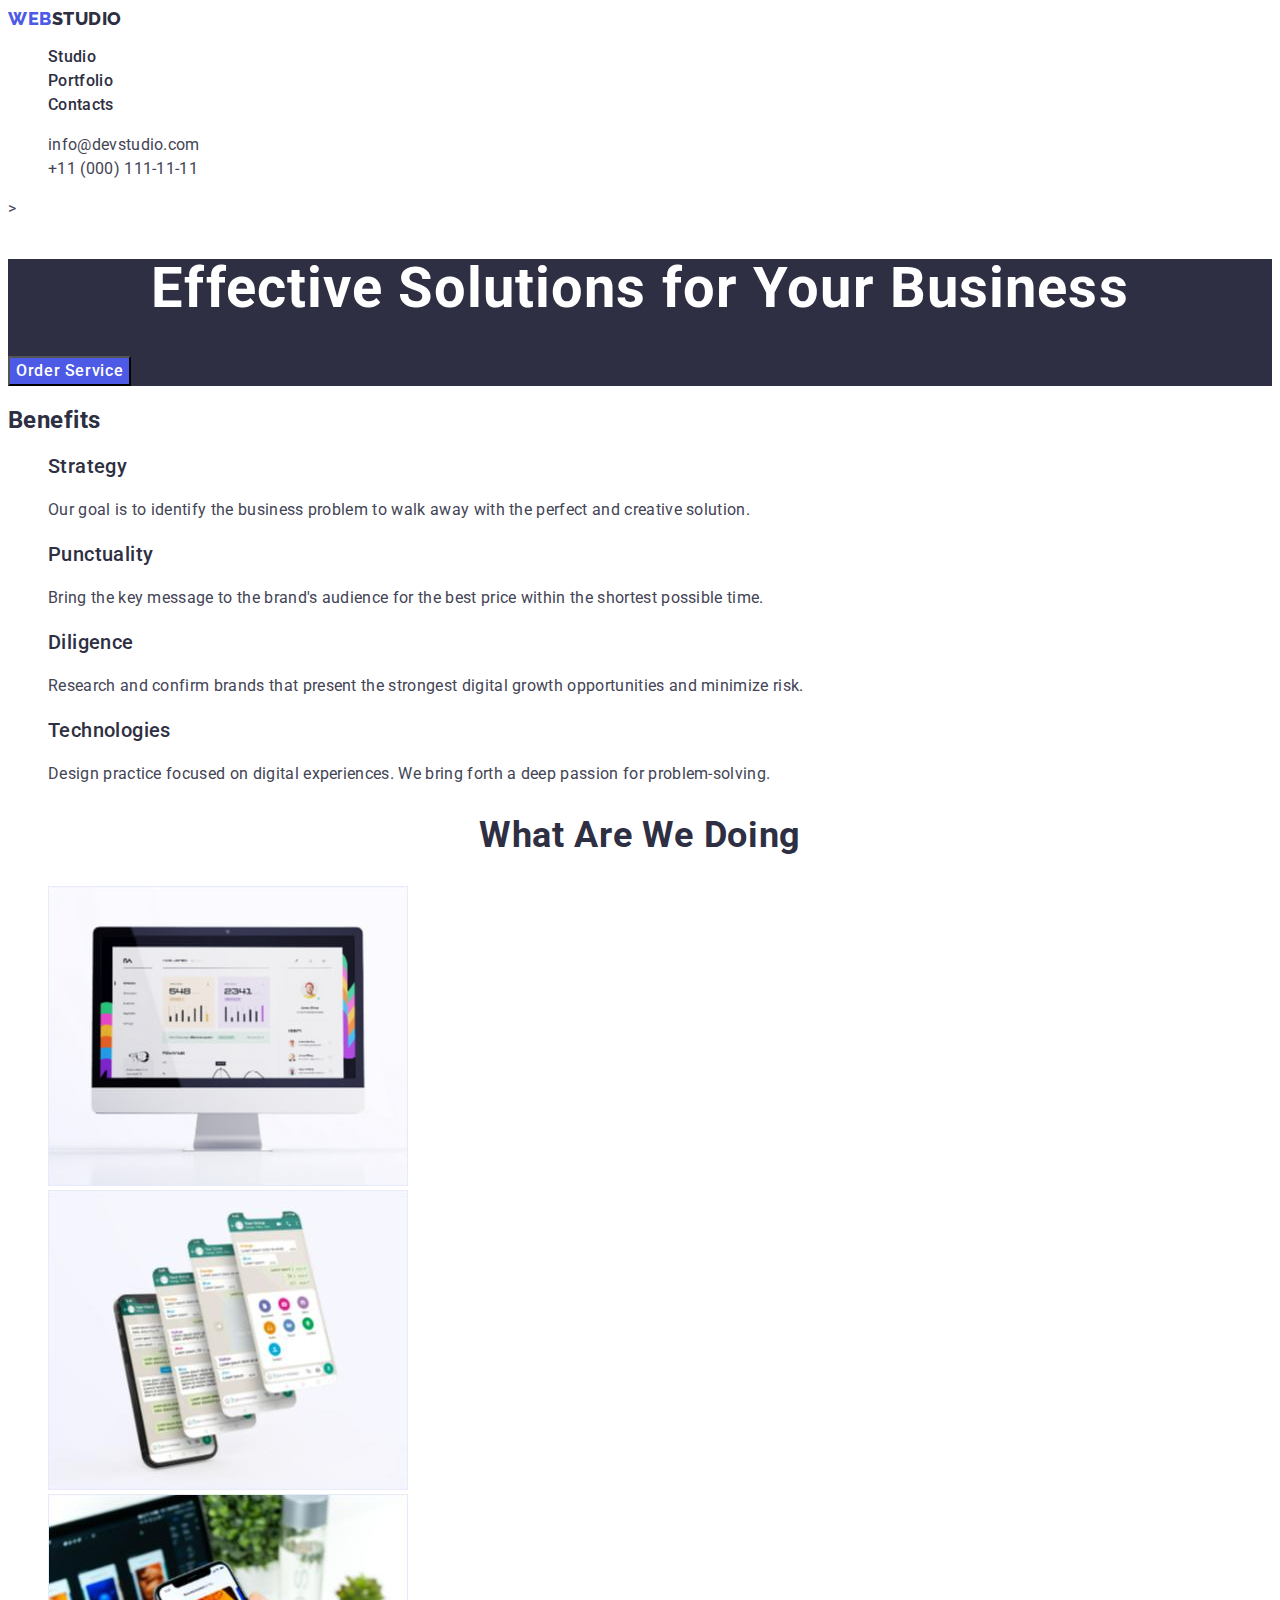
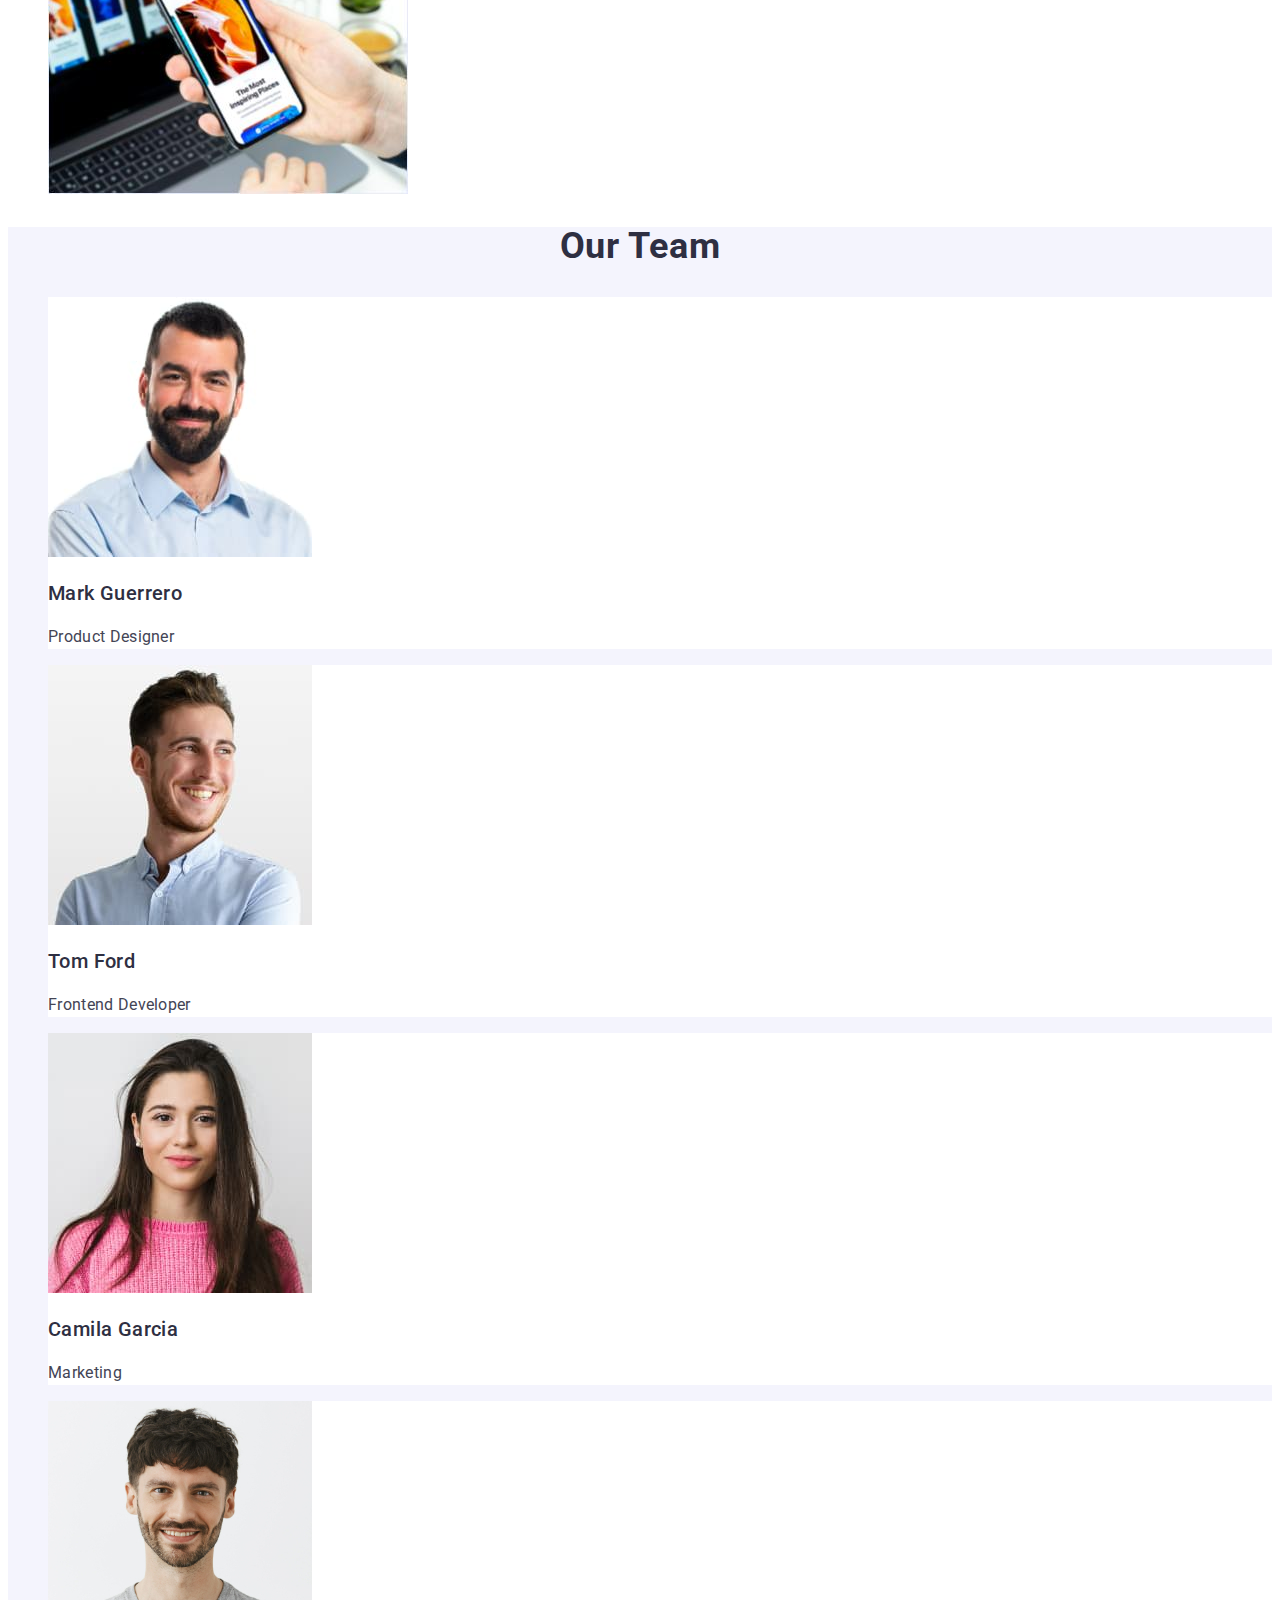
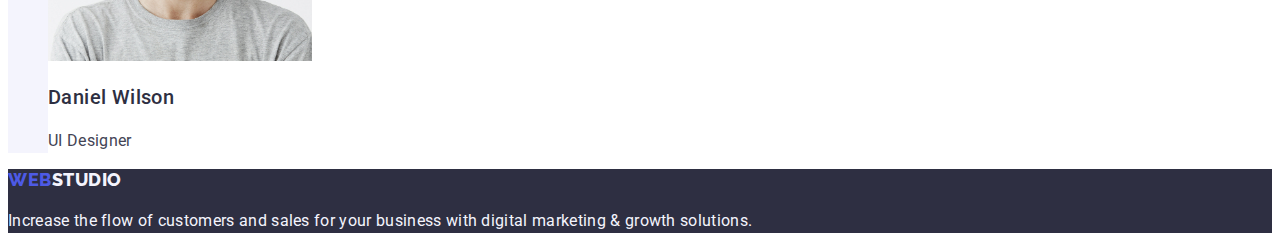
==== index.html @ 9632648a "Initial commit" ====
<!DOCTYPE html>
<html lang="en">
    <head>
        <title>Webstudio Main page</title>
        <meta charset="utf-8"/>
        <meta name="webstudio" content="Effective Solutions
for Your Business"/>
           <link rel="stylesheet" href="./css/styles.css" />
        <!--Font Raleway-->
           <link rel="preconnect" href="https://fonts.googleapis.com">
           <link rel="preconnect" href="https://fonts.gstatic.com" crossorigin>
           <link href="https://fonts.googleapis.com/css2?family=Montserrat:wght@400;700&family=Raleway:wght@800&display=swap"
             rel="stylesheet">
        <!--Font Roboto-->
           <link rel="preconnect" href="https://fonts.googleapis.com">
           <link rel="preconnect" href="https://fonts.gstatic.com" crossorigin>
           <link
             href="https://fonts.googleapis.com/css2?family=Montserrat:wght@400;700&family=Raleway:wght@800&family=Roboto:wght@400;500;700;900&display=swap"
             rel="stylesheet">


    </head>

    <body>
        <!--Header-->
        <header class="header">
            <!--Nav-->
            <nav class="header-nav">
                <a class="logo-link link" href="./index.html">Web<span class="logo-navy">Studio</span></a>
                <ul class="header-list list">
                    <li >
                        <a class="header-link link" href="./index.html">Studio</a>              
                    </li>
                    <li >
                        <a class="header-link link" href="./portfolio.html">Portfolio</a>
                    </li>
                    <li >
                        <a class="header-link link" href="">Contacts</a>
                    </li>
                </ul>
            </nav>
            <!--Address-->
            <address class="address">
            <ul class="address-list list">
                <li>
                    <a class="address-link link" href="mailto:info@devstudio.com">info@devstudio.com</a>
                </li>
                <li>
                    <a class="address-link link" href="tel:+110001111111">+11 (000) 111-11-11</a>
                </li>
            </ul>>
            </address>
        </header>

        <!--Main part-->
        <main>
            <!--Section hello page-->
            <section class="section-hero">
                <h1 class="hero-title">
                    Effective Solutions 
                    for Your Business
                </h1>
                <button class="hero-button" type="button">
                    Order Service
                </button>
            </section>
            <!--Benefits-->
            <section class="section-benefits">
                <h2 class="benefits-title">Benefits</h2>
                <ul class="benefits-list list">
                    <li>
                        <h3 class="benefits-title-list">Strategy</h3>
                        <p class="text-benefits">
                            Our goal is to identify the business
                        problem to walk away with the perfect and creative solution.
                        </p>
                    </li>
                    <li>
                        <h3 class="benefits-title-list">Punctuality</h3>
                        <p class="text-benefits">
                            Bring the key message to the brand's audience for the best price within the shortest possible time.
                        </p>
                    </li>
                    <li>
                        <h3 class="benefits-title-list">Diligence</h3>
                        <p class="text-benefits">
                            Research and confirm brands that present the strongest digital growth opportunities and minimize risk.
                        </p>
                    </li>
                    <li>
                        <h3 class="benefits-title-list">Technologies</h3>
                        <p class="text-benefits">
                            Design practice focused on digital experiences. We bring forth a deep passion for problem-solving.
                        </p>
                    </li>
                </ul>
            </section>
            <!--What we are doing-->
            <section class="section-doing">
                <h2 class="doing-title">What are we doing</h2>
                <ul class="doing-list list">
                    <li class="list">
                        <img src="./images/Rectangle71.jpg" alt="desctop" width="360">
                    </li>
                    <li class="list">
                        <img src="./images/img2.jpg" alt="phone screens" width="360">
                    </li>
                    <li class="list">
                        <img src="./images/img3.jpg" alt="screens of phone and desctop" width="360">
                    </li>
                </ul>

            </section>
            <!--Our team-->
            <section class="section-team">
                <h2 class="team-title">Our Team</h2>
                <ul class="team-list list">
                    <li  class="team-block-list list">
                        <img src="./images/img-3.jpg" alt="photo Mark Guerrero" width="264">
                        <h3  class="team-list-title">Mark Guerrero</h3>
                        <p class="text-team">Product Designer</p>
                    </li>
                    <li class="team-block-list list">
                        <img src="./images/img-2.jpg" alt="photo Tom Ford" width="264">
                        <h3 class="team-list-title">Tom Ford</h3>
                        <p class="text-team">Frontend Developer</p>
                    </li>
                    <li class="team-block-list list">
                        <img src="./images/img-1.jpg" alt="photo Camila Garcia" width="264">
                        <h3 class="team-list-title">Camila Garcia</h3>
                        <p class="text-team">Marketing</p>
                    </li>
                    <li class="team-block-list list">
                        <img src="./images/img.jpg" alt="Daniel Wilson" width="264">
                        <h3 class="team-list-title">Daniel Wilson</h3>
                        <p class="text-team">UI Designer</p>
                    </li>
                </ul>

            </section>
        </main>
       
        <!--Footer-->
        <footer class="footer">
            <a class="logo-link link" href="./index.html">Web<span class="logo-white">Studio</span></a>
            <p class="text-footer">Increase the flow of customers and sales for your business with digital marketing & growth solutions.</p>
        </footer>

    </body>
</html>
---- css/styles.css ----
:root {
    --iris: #4D5AE5;
    --ocean: #404BBF;
    --navy-blue: #2E2F42;
    --green: #31D0AA;
    --slate: #434455;
    --light-slate: #8E8F99;
    --cornflower: #E7E9FC;
    --cloud: #F4F4FD;
    --navy-blue-modal: #2E2F42;
    --grey: #2E2F42;
    --white: #FFFFFF;
    --dairy: #FCFCFC;
}

body{
    font-family: "Roboto", sans-serif;
    font-size: 16px;
    color: var(--slate);
    background-color: var(--white);
    letter-spacing: 0.02em
}
section{
    color: var(--navy-blue);
}

/* HEADER */
.header {
    background-color: var(--white);
    color: var(--navy-blue);
}

.header-nav {
    font-weight: 500;
}
.link{
    text-decoration: none
}

.logo-link {
    font-size: 18px;
    font-family: 'Raleway', sans-serif;
    font-weight: 800;
    line-height: 1.17;
    letter-spacing: 0.03em;
    color: var(--iris);
    text-transform: uppercase;
}

.logo-navy{
    color: var(--navy-blue);
}

.list{
    list-style: none;
}

.header-list {
    
}

.header-link {
    color: var(--navy-blue);
    font-weight: 500;
    font-size: 16px;
    line-height: 1.5;
    letter-spacing: 0.02em;
}

.header-link:hover{
    color: var(--ocean);
}

.header-link:focus{
    color: var(--ocean);
}

.address {
    font-weight: 400;
    line-height: 1.5;
    color: var(--slate);
    font-style: normal;
}

.address-list {
    list-style-type: none;
    color: var(--slate);
    letter-spacing: 0.02em;
}

.address-link {
    text-decoration: none;
    color: var(--slate);
}

.address-link:hover{
    color: var(--ocean);
}

.address-link:focus {
    color: var(--ocean);
}

/*MAIN PART*/

/*SECTION HERO*/

.section-hero{
    background-color: var(--navy-blue);
    color: var(--white);
}

.hero-title {
    font-size: 56px;
    line-height: 1.07;
    font-weight: 700;
    text-align: center;
    letter-spacing: 0.02em;
}

.hero-button {
    font-family: "Roboto", sans-serif;
    font-weight: 500;
    font-size: 16px;
    line-height: 1.5;
    letter-spacing: 0.04em;
    color: var(--white);
    cursor: pointer;
    background-color: var(--iris);
}

.hero-button:hover {
    background-color: var(--ocean);
}

.hero-button:focus {
    background-color: var(--ocean);
}

/*SECTION BENEFITS*/

.section-benefits{}

.benefits-title {
    letter-spacing: 0.02em
}

.benefits-list {
    list-style-type: none;
    color: var(--slate);
    font-weight: 400;
    font-size: 16px;
    line-height: 1.5;
}

.benefits-title-list {
    color: var(--navy-blue);
    font-weight: 500;
    font-size: 20px;
    line-height: 1.2;
    letter-spacing: 0.02em;
}

.text-benefits{
    letter-spacing: 0.02em;
}

/*SECTION WHAT WE ARE DOING*/

.section-doing{}

.doing-title {
    font-weight: 700;
    font-size: 36px;
    line-height: 1.11;
    color: var(--navy-blue);
    letter-spacing: 0.02em;
    text-transform: capitalize;
    text-align: center;
}

.doing-list {
    list-style-type: none;
}

/*OUR TEAM*/

.section-team{
    background-color: var(--cloud);
    color: var(--slate);
}

.team-title{
    color: var(--navy-blue);
    font-weight: 700;
    font-size: 36px;
    line-height: 1.11;
    text-align: center;
    letter-spacing: 0.02em;
    text-transform: capitalize;
}

.team-list{
    list-style-type: none;
}

.team-block-list{
    background-color: var(--white);
    text-transform: capitalize;
    
}

.team-list-title {
    font-weight: 500;
    font-size: 20px;
    line-height: 1.2;
    letter-spacing: 0.02em;
    color: var(--navy-blue);
}

.text-team{
    font-size: 16px;
    letter-spacing: 0.02em;
    line-height: 1.5;
    color: var(--slate);
}

/*FOOTER*/

.footer{
    background-color: var(--navy-blue);
    color: var(--cloud);
    font-weight: 400;
    font-size: 16px;
    line-height: 1.5;
    
}

.logo-white{
    color: var(--cloud);
}

.text-footer{
    letter-spacing: 0.02em;
}

/*PORTFOLIO*/

.main-portfolio{
    color: var(--slate);
}

.button-list{
    list-style-type: none;
    
}

.button{
    font-family: "Roboto", sans-serif;
    font-weight: 500;
    font-size: 16px;
    line-height: 1.5;
    letter-spacing: 0.04em;
    color: var(--iris);
    background-color: var(--cloud);
    cursor: pointer;
}

.button:hover {
    background-color: var(--ocean);
    color: var(--white);
}

.button:focus {
    background-color: var(--ocean);
    color: var(--white);
}

.list-all{
    list-style-type: none;
}
.list-all-title {
    font-weight: 500;
    font-size: 20px;
    line-height: 1.2;
    letter-spacing: 0.02em;
    color: var(--navy-blue);
}

.text-portfolio{
    font-size: 16px;
    line-height: 1.5;
    letter-spacing: 0.02em;
    color: var(--slate);
}

.list-stroke{
    list-style-type: none;
}
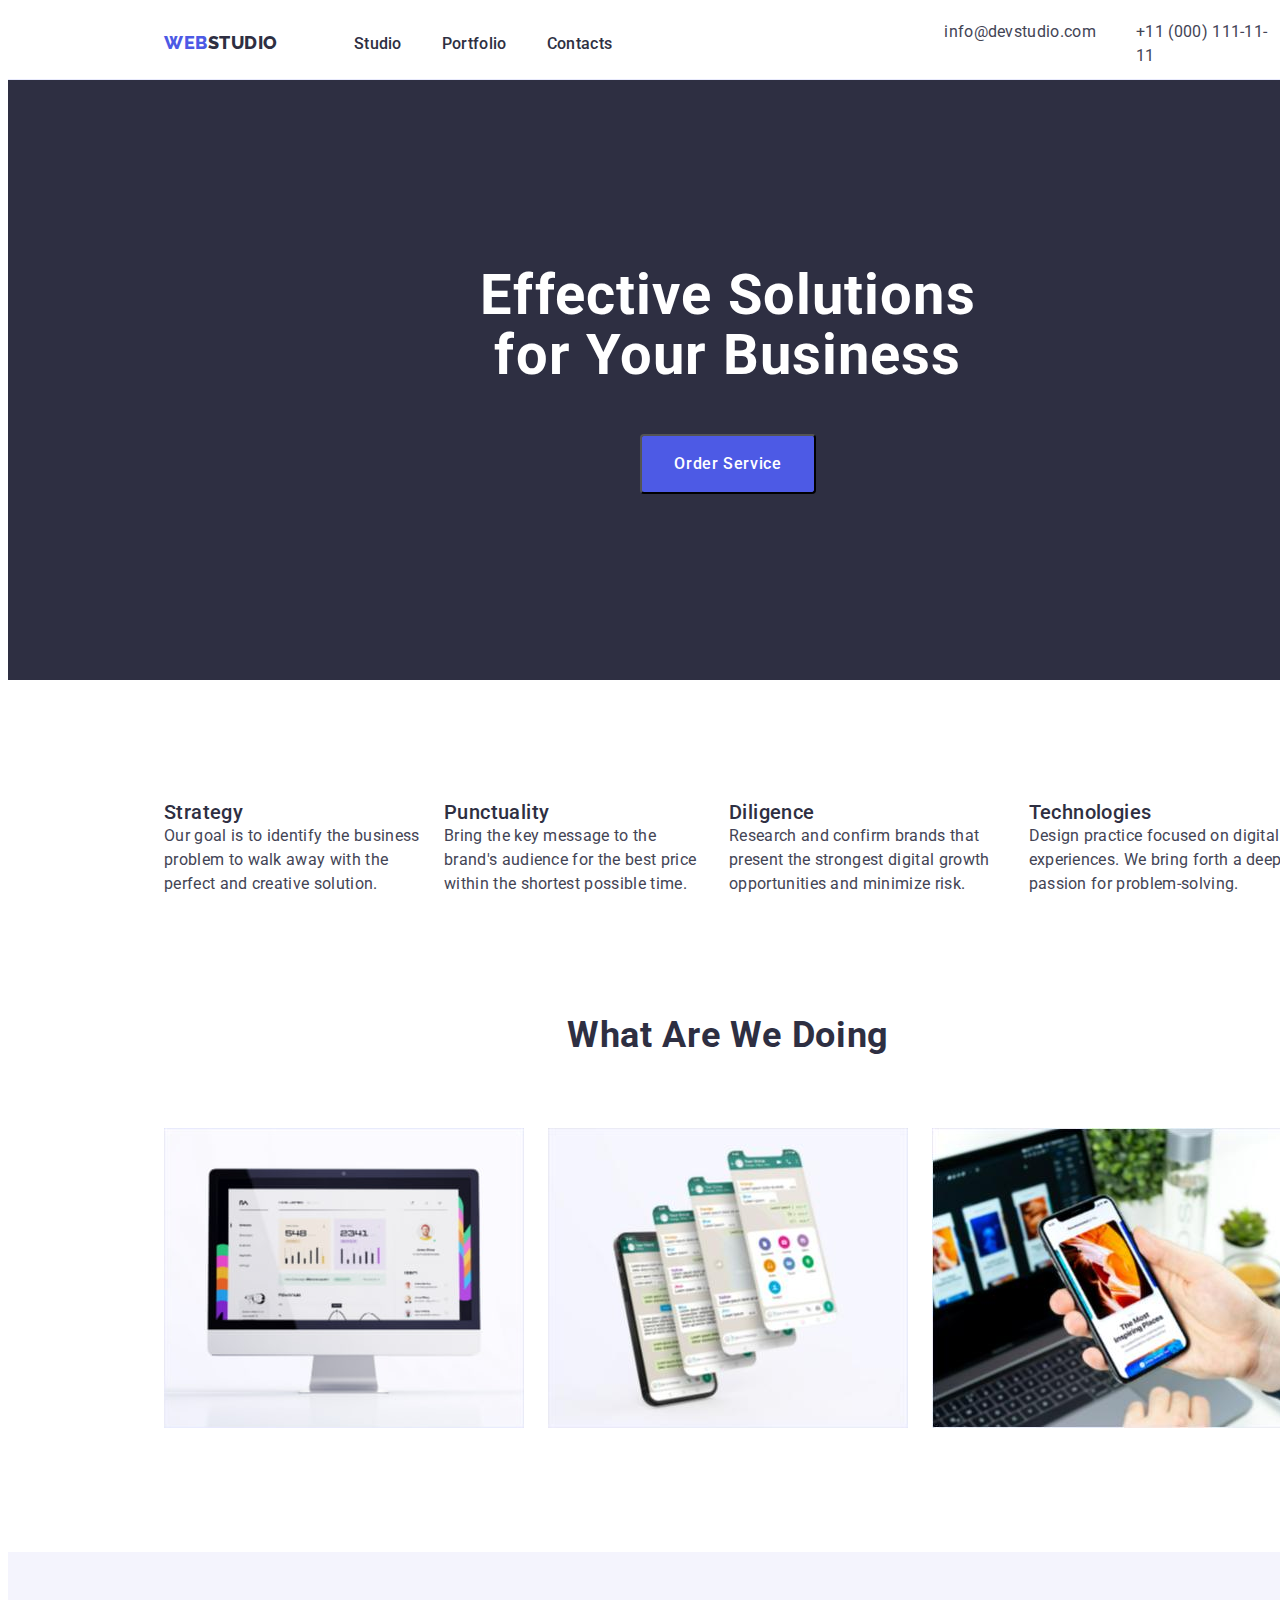
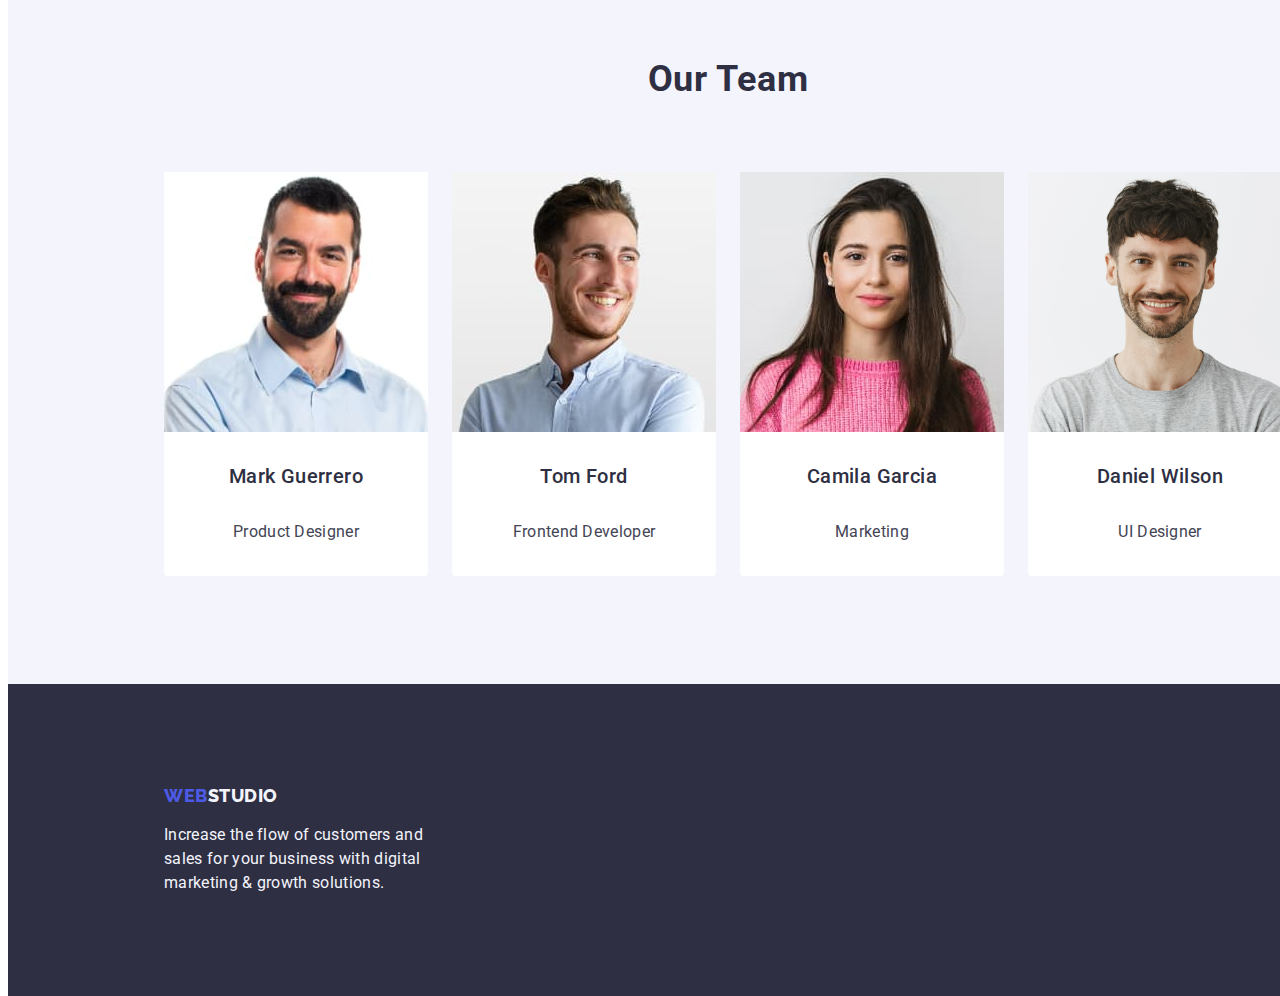
==== commit 4b2cd513: "hm3 v1" ====
--- a/index.html
+++ b/index.html
@@ -6,6 +6,7 @@
         <meta name="webstudio" content="Effective Solutions
 for Your Business"/>
            <link rel="stylesheet" href="./css/styles.css" />
+           <link rel="stylesheet" href="./css/modern-normalize" />
         <!--Font Raleway-->
            <link rel="preconnect" href="https://fonts.googleapis.com">
            <link rel="preconnect" href="https://fonts.gstatic.com" crossorigin>
@@ -23,7 +24,7 @@
 
     <body>
         <!--Header-->
-        <header class="header">
+        <header class="header conteiner">
             <!--Nav-->
             <nav class="header-nav">
                 <a class="logo-link link" href="./index.html">Web<span class="logo-navy">Studio</span></a>
@@ -55,7 +56,8 @@
         <!--Main part-->
         <main>
             <!--Section hello page-->
-            <section class="section-hero">
+            <section class="section-hero conteiner">
+                
                 <h1 class="hero-title">
                     Effective Solutions 
                     for Your Business
@@ -65,29 +67,29 @@
                 </button>
             </section>
             <!--Benefits-->
-            <section class="section-benefits">
+            <section class="section-benefits conteiner">
                 <h2 class="benefits-title">Benefits</h2>
                 <ul class="benefits-list list">
-                    <li>
+                    <li class="benefit">
                         <h3 class="benefits-title-list">Strategy</h3>
                         <p class="text-benefits">
                             Our goal is to identify the business
                         problem to walk away with the perfect and creative solution.
                         </p>
                     </li>
-                    <li>
+                    <li class="benefit">
                         <h3 class="benefits-title-list">Punctuality</h3>
                         <p class="text-benefits">
                             Bring the key message to the brand's audience for the best price within the shortest possible time.
                         </p>
                     </li>
-                    <li>
+                    <li class="benefit">
                         <h3 class="benefits-title-list">Diligence</h3>
                         <p class="text-benefits">
                             Research and confirm brands that present the strongest digital growth opportunities and minimize risk.
                         </p>
                     </li>
-                    <li>
+                    <li class="benefit">
                         <h3 class="benefits-title-list">Technologies</h3>
                         <p class="text-benefits">
                             Design practice focused on digital experiences. We bring forth a deep passion for problem-solving.
@@ -96,7 +98,7 @@
                 </ul>
             </section>
             <!--What we are doing-->
-            <section class="section-doing">
+            <section class="section-doing conteiner">
                 <h2 class="doing-title">What are we doing</h2>
                 <ul class="doing-list list">
                     <li class="list">
@@ -112,7 +114,7 @@
 
             </section>
             <!--Our team-->
-            <section class="section-team">
+            <section class="section-team conteiner">
                 <h2 class="team-title">Our Team</h2>
                 <ul class="team-list list">
                     <li  class="team-block-list list">
@@ -141,7 +143,7 @@
         </main>
        
         <!--Footer-->
-        <footer class="footer">
+        <footer class="footer conteiner">
             <a class="logo-link link" href="./index.html">Web<span class="logo-white">Studio</span></a>
             <p class="text-footer">Increase the flow of customers and sales for your business with digital marketing & growth solutions.</p>
         </footer>
--- a/css/styles.css
+++ b/css/styles.css
@@ -1,3 +1,9 @@
+*,
+*::before,
+*::after {
+    box-sizing: border-box;
+}
+
 :root {
     --iris: #4D5AE5;
     --ocean: #404BBF;
@@ -13,29 +19,67 @@
     --dairy: #FCFCFC;
 }
 
+h1, h2, h3, h4, h5, h6, p {
+    margin-top: 0;
+    margin-bottom: 0;
+}
+
+ul, ol {
+    margin-top: 0;
+    margin-bottom: 0;
+    padding-left: 0;
+}
+
 body{
     font-family: "Roboto", sans-serif;
     font-size: 16px;
     color: var(--slate);
     background-color: var(--white);
-    letter-spacing: 0.02em
-}
+    letter-spacing: 0.02em;
+    width: 1440px;
+    height: 2076px;
+}
+
+.conteiner {
+    padding: 0 156px;
+
+}
+
 section{
     color: var(--navy-blue);
+}
+
+.link {
+    text-decoration: none
+}
+
+.list {
+    list-style: none;
 }
 
 /* HEADER */
 .header {
     background-color: var(--white);
     color: var(--navy-blue);
+    display: inline-flex;
+    align-items: center;
+    justify-content: flex-start;
+    gap: 332px;
+    width: 1440px;
+    height: 72px;
+    border-bottom: 1px solid var(--cornflower);
+    padding: 0 156px;
 }
 
 .header-nav {
     font-weight: 500;
-}
-.link{
-    text-decoration: none
-}
+    display: inline-flex;
+    gap: 76px;
+
+
+}
+
+/*LOGO only*/
 
 .logo-link {
     font-size: 18px;
@@ -51,12 +95,13 @@
     color: var(--navy-blue);
 }
 
-.list{
-    list-style: none;
-}
+/*HEADER LIST WITH LINK*/
 
 .header-list {
-    
+    display: inline-flex;
+    align-items: flex-start;
+    gap: 40px;
+    flex-grow: 1;
 }
 
 .header-link {
@@ -75,7 +120,12 @@
     color: var(--ocean);
 }
 
+/*HEADER ADDRESS start*/
+
 .address {
+    display: inline-flex;
+    align-items: center;
+    justify-content: flex-start;
     font-weight: 400;
     line-height: 1.5;
     color: var(--slate);
@@ -83,6 +133,8 @@
 }
 
 .address-list {
+    display: inline-flex;
+    gap: 40px;
     list-style-type: none;
     color: var(--slate);
     letter-spacing: 0.02em;
@@ -106,6 +158,16 @@
 /*SECTION HERO*/
 
 .section-hero{
+    display: flex;
+    flex-direction: column;
+    align-items: center;
+    justify-content: center;
+    gap: 48px;
+
+
+    width: 1440px;
+    height: 600px;
+    flex-shrink: 0;
     background-color: var(--navy-blue);
     color: var(--white);
 }
@@ -116,6 +178,10 @@
     font-weight: 700;
     text-align: center;
     letter-spacing: 0.02em;
+
+    display: flex;
+    width: 496px;
+    flex-direction: column;
 }
 
 .hero-button {
@@ -127,6 +193,11 @@
     color: var(--white);
     cursor: pointer;
     background-color: var(--iris);
+
+    display: inline-flex;
+    padding: 16px 32px;
+    gap: 10px;
+    border-radius: 4px;
 }
 
 .hero-button:hover {
@@ -139,10 +210,14 @@
 
 /*SECTION BENEFITS*/
 
-.section-benefits{}
+.section-benefits{
+    margin: 120px auto;
+
+}
 
 .benefits-title {
-    letter-spacing: 0.02em
+    letter-spacing: 0.02em;
+    display: none;
 }
 
 .benefits-list {
@@ -151,6 +226,11 @@
     font-weight: 400;
     font-size: 16px;
     line-height: 1.5;
+
+    display: inline-flex;
+    gap: 24px;
+    justify-content: space-between;
+    align-items: flex-start;
 }
 
 .benefits-title-list {
@@ -167,7 +247,9 @@
 
 /*SECTION WHAT WE ARE DOING*/
 
-.section-doing{}
+.section-doing{
+    margin: 120px auto;
+}
 
 .doing-title {
     font-weight: 700;
@@ -177,10 +259,16 @@
     letter-spacing: 0.02em;
     text-transform: capitalize;
     text-align: center;
+    
+    margin-bottom: 72px;
 }
 
 .doing-list {
     list-style-type: none;
+
+    display: inline-flex;
+    gap: 24px;
+
 }
 
 /*OUR TEAM*/
@@ -188,6 +276,14 @@
 .section-team{
     background-color: var(--cloud);
     color: var(--slate);
+    width: 1440px;
+    height: 732px;
+    flex-shrink: 0;
+    display: flex;
+    flex-direction: column;
+    align-items: center;
+    justify-content: center;
+    gap: 72px;
 }
 
 .team-title{
@@ -202,12 +298,22 @@
 
 .team-list{
     list-style-type: none;
+
+    display: inline-flex;
+    gap: 24px;
 }
 
 .team-block-list{
     background-color: var(--white);
     text-transform: capitalize;
+    border-radius: 0px 0px 4px 4px;
     
+    display: inline-flex;
+    padding: 0px 0px 32px 0px;
+    flex-direction: column;
+    justify-content: center;
+    align-items: center;
+    gap: 32px;
 }
 
 .team-list-title {
@@ -233,7 +339,15 @@
     font-weight: 400;
     font-size: 16px;
     line-height: 1.5;
+    width: 1440px;
+    height: 312px;
+    flex-shrink: 0;
     
+    display: flex;
+    flex-direction: column;
+    gap: 17.5px;
+    justify-content: center;
+    align-items: flex-start;
 }
 
 .logo-white{
@@ -242,16 +356,38 @@
 
 .text-footer{
     letter-spacing: 0.02em;
+    display: flex;
+    width: 264px;
+    flex-direction: column;
+    flex-shrink: 0;
 }
 
 /*PORTFOLIO*/
 
 .main-portfolio{
     color: var(--slate);
+    display: flex;
+    flex-direction: column;
+    align-items: center;
+    justify-content: center;
+    gap: 72px;
+
+    margin-top: 96px;
+    margin-bottom: 120px;
+}
+
+.portfolio-title {
+    display: none;
 }
 
 .button-list{
     list-style-type: none;
+    margin-bottom: 72px;
+    
+    display: inline-flex;
+    align-items: flex-start;
+    gap: 24px;
+    align-content: center;
     
 }
 
@@ -264,6 +400,13 @@
     color: var(--iris);
     background-color: var(--cloud);
     cursor: pointer;
+
+    display: flex;
+    padding: 12px 24px;
+    justify-content: center;
+    align-items: center;
+    border-radius: 4px;
+    border: 1px solid var(--cornflower);
 }
 
 .button:hover {
@@ -278,7 +421,39 @@
 
 .list-all{
     list-style-type: none;
-}
+
+    display: flex;
+    flex-wrap: wrap;
+    row-gap: 48px;
+    column-gap: 24px;
+}
+
+.list-projects {
+    width: calc((100%-24*2px)/3);
+
+    display: flex;
+    width: 360px;
+    height: 420px;
+    padding: 0px 0px 32px 0px;
+    flex-direction: column;
+    align-items: flex-start;
+    gap: 32px;
+    flex-shrink: 0;
+    border: 1px solid;
+}
+
+.project-about {
+    display: flex;
+    padding: 0px 16px;
+    flex-direction: column;
+    justify-content: center;
+    align-items: flex-start;
+    gap: 8px;
+    align-self: stretch;
+    margin-top: 32px;
+    margin-bottom: 32px;
+}
+
 .list-all-title {
     font-weight: 500;
     font-size: 20px;
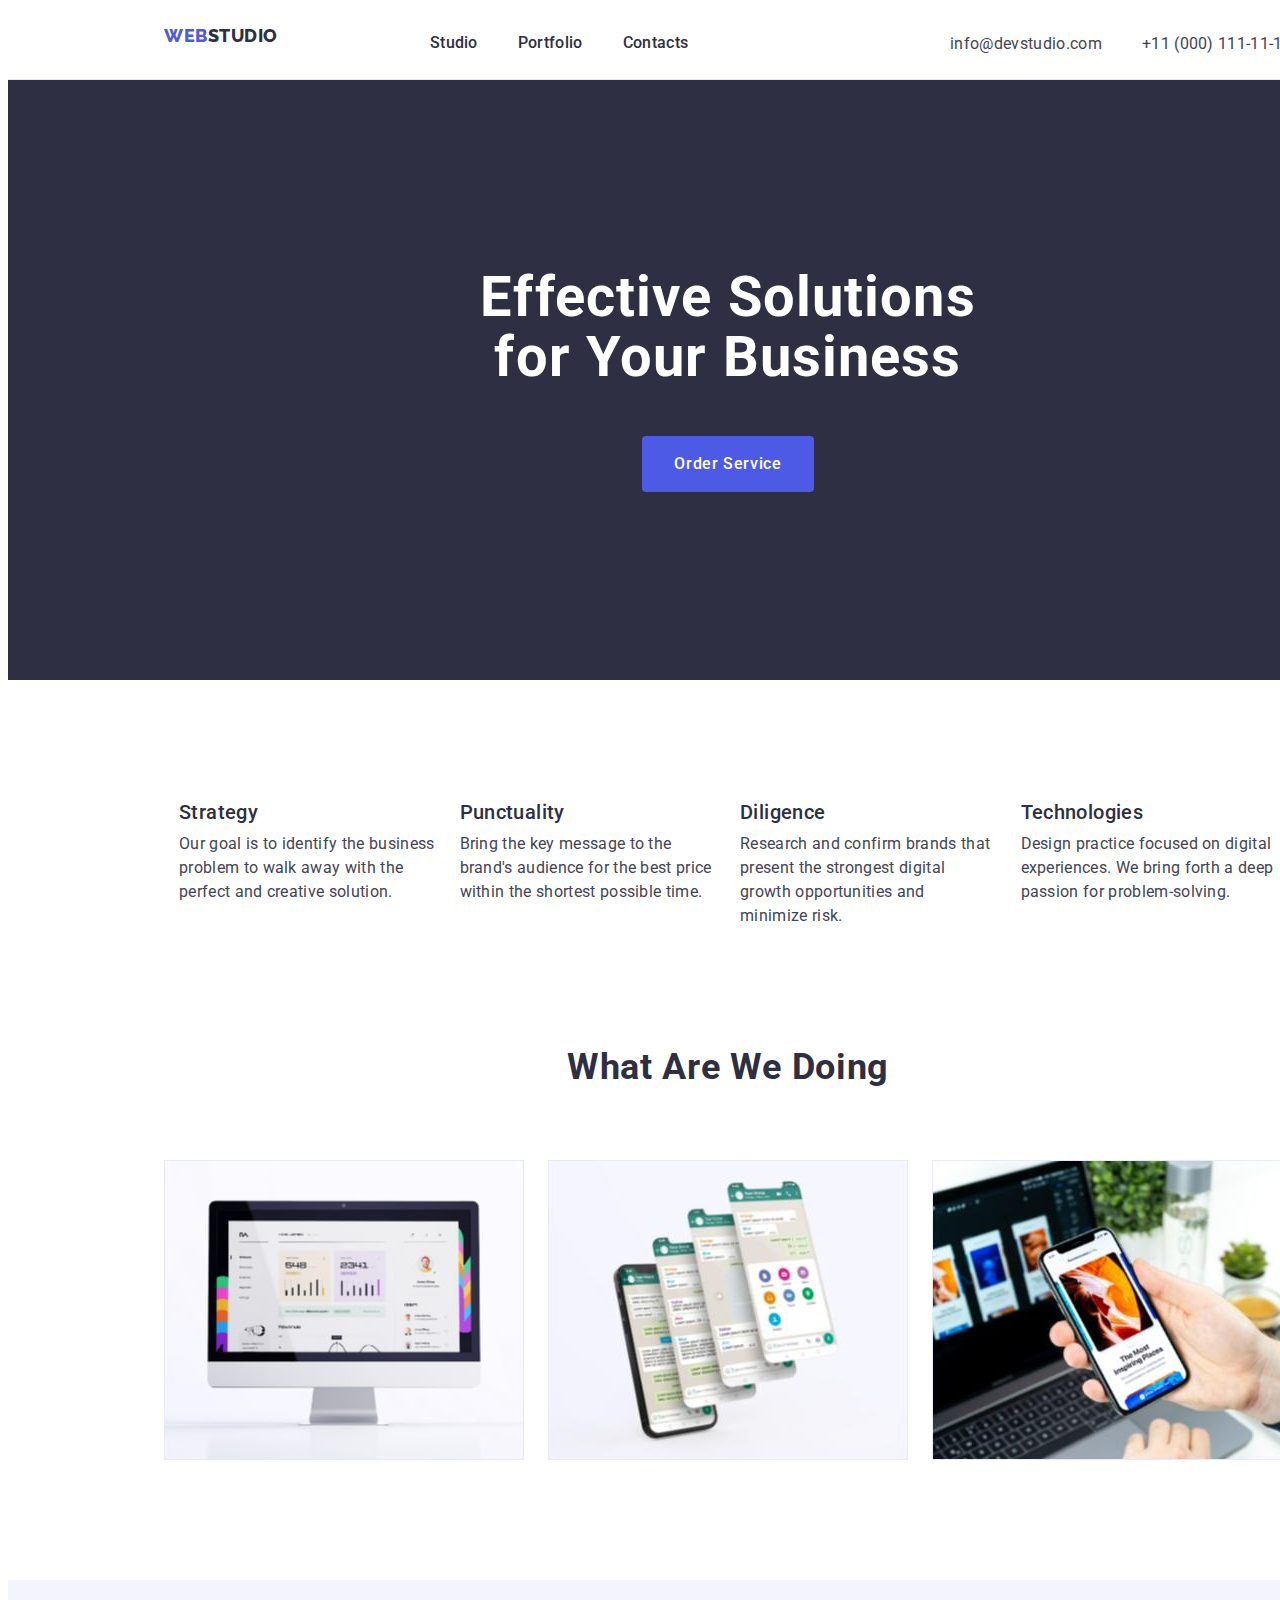
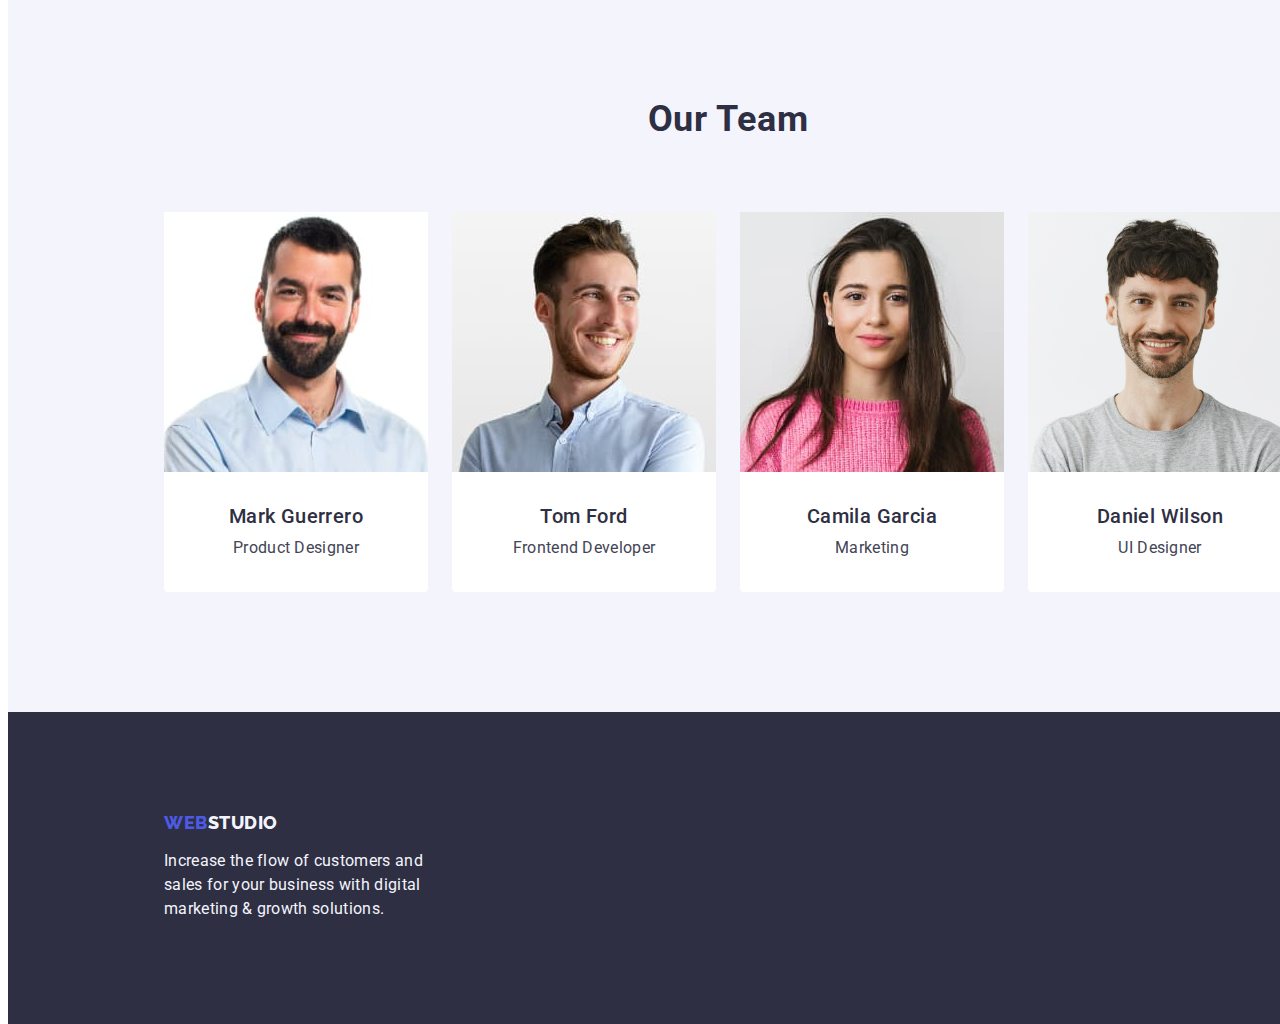
==== commit 75106234: "hm3 v3" ====
--- a/index.html
+++ b/index.html
@@ -6,7 +6,7 @@
         <meta name="webstudio" content="Effective Solutions
 for Your Business"/>
            <link rel="stylesheet" href="./css/styles.css" />
-           <link rel="stylesheet" href="./css/modern-normalize" />
+           <link rel="stylesheet" href="https://github.com/sindresorhus/modern-normalize" />
         <!--Font Raleway-->
            <link rel="preconnect" href="https://fonts.googleapis.com">
            <link rel="preconnect" href="https://fonts.gstatic.com" crossorigin>
@@ -24,7 +24,8 @@
 
     <body>
         <!--Header-->
-        <header class="header conteiner">
+        <header>
+            <div class="header conteiner">
             <!--Nav-->
             <nav class="header-nav">
                 <a class="logo-link link" href="./index.html">Web<span class="logo-navy">Studio</span></a>
@@ -49,15 +50,16 @@
                 <li>
                     <a class="address-link link" href="tel:+110001111111">+11 (000) 111-11-11</a>
                 </li>
-            </ul>>
+            </ul>
             </address>
+            </div>
         </header>
 
         <!--Main part-->
         <main>
             <!--Section hello page-->
-            <section class="section-hero conteiner">
-                
+            <section> 
+            <div class="section-hero conteiner">
                 <h1 class="hero-title">
                     Effective Solutions 
                     for Your Business
@@ -65,10 +67,12 @@
                 <button class="hero-button" type="button">
                     Order Service
                 </button>
+                </div>
             </section>
             <!--Benefits-->
-            <section class="section-benefits conteiner">
-                <h2 class="benefits-title">Benefits</h2>
+            <section class="section-benefits">
+                <div class="conteiner">
+                <h2 class="benefits-title visually-hidden">Benefits</h2>
                 <ul class="benefits-list list">
                     <li class="benefit">
                         <h3 class="benefits-title-list">Strategy</h3>
@@ -96,56 +100,69 @@
                         </p>
                     </li>
                 </ul>
+                </div>
             </section>
             <!--What we are doing-->
-            <section class="section-doing conteiner">
+            <section class="section-doing"> 
+              <div=class"conteiner">
                 <h2 class="doing-title">What are we doing</h2>
                 <ul class="doing-list list">
-                    <li class="list">
+                    <li class="do-photo list">
                         <img src="./images/Rectangle71.jpg" alt="desctop" width="360">
                     </li>
-                    <li class="list">
+                    <li class="do-photo list">
                         <img src="./images/img2.jpg" alt="phone screens" width="360">
                     </li>
-                    <li class="list">
+                    <li class="do-photo list">
                         <img src="./images/img3.jpg" alt="screens of phone and desctop" width="360">
                     </li>
                 </ul>
-
+               </div> 
             </section>
             <!--Our team-->
-            <section class="section-team conteiner">
+            <section class="our-team">
+                <div class="section-team conteiner">
                 <h2 class="team-title">Our Team</h2>
                 <ul class="team-list list">
                     <li  class="team-block-list list">
                         <img src="./images/img-3.jpg" alt="photo Mark Guerrero" width="264">
-                        <h3  class="team-list-title">Mark Guerrero</h3>
-                        <p class="text-team">Product Designer</p>
+                        <div class="name-team">
+                            <h3  class="team-list-title">Mark Guerrero</h3>
+                            <p class="text-team">Product Designer</p>
+                        </div>
                     </li>
                     <li class="team-block-list list">
                         <img src="./images/img-2.jpg" alt="photo Tom Ford" width="264">
-                        <h3 class="team-list-title">Tom Ford</h3>
-                        <p class="text-team">Frontend Developer</p>
+                        <div class="name-team">
+                            <h3 class="team-list-title">Tom Ford</h3>
+                            <p class="text-team">Frontend Developer</p>
+                        </div>
                     </li>
                     <li class="team-block-list list">
                         <img src="./images/img-1.jpg" alt="photo Camila Garcia" width="264">
-                        <h3 class="team-list-title">Camila Garcia</h3>
-                        <p class="text-team">Marketing</p>
+                        <div class="name-team">
+                            <h3 class="team-list-title">Camila Garcia</h3>
+                            <p class="text-team">Marketing</p>
+                        </div>
                     </li>
                     <li class="team-block-list list">
                         <img src="./images/img.jpg" alt="Daniel Wilson" width="264">
-                        <h3 class="team-list-title">Daniel Wilson</h3>
-                        <p class="text-team">UI Designer</p>
+                        <div class="name-team">
+                            <h3 class="team-list-title">Daniel Wilson</h3>
+                            <p class="text-team">UI Designer</p>
+                        </div>
                     </li>
                 </ul>
-
+               </div>
             </section>
         </main>
        
         <!--Footer-->
-        <footer class="footer conteiner">
-            <a class="logo-link link" href="./index.html">Web<span class="logo-white">Studio</span></a>
+        <footer class="footer">
+          <div class="footer-block conteiner">
+            <a class="logo-link footer-link link" href="./index.html">Web<span class="logo-white">Studio</span></a>
             <p class="text-footer">Increase the flow of customers and sales for your business with digital marketing & growth solutions.</p>
+          </div>
         </footer>
 
     </body>
--- a/css/styles.css
+++ b/css/styles.css
@@ -41,8 +41,13 @@
 }
 
 .conteiner {
-    padding: 0 156px;
-
+    margin: 0 auto;
+    padding: 0 15px;
+
+}
+
+img{
+    display: block;
 }
 
 section{
@@ -61,10 +66,9 @@
 .header {
     background-color: var(--white);
     color: var(--navy-blue);
-    display: inline-flex;
-    align-items: center;
-    justify-content: flex-start;
-    gap: 332px;
+    display: flex;
+    align-items: center;
+    justify-content: space-between;
     width: 1440px;
     height: 72px;
     border-bottom: 1px solid var(--cornflower);
@@ -73,7 +77,8 @@
 
 .header-nav {
     font-weight: 500;
-    display: inline-flex;
+    display: flex;
+    align-items: center;
     gap: 76px;
 
 
@@ -89,6 +94,7 @@
     letter-spacing: 0.03em;
     color: var(--iris);
     text-transform: uppercase;
+    margin-right: 76px;
 }
 
 .logo-navy{
@@ -98,7 +104,7 @@
 /*HEADER LIST WITH LINK*/
 
 .header-list {
-    display: inline-flex;
+    display: flex;
     align-items: flex-start;
     gap: 40px;
     flex-grow: 1;
@@ -120,7 +126,7 @@
     color: var(--ocean);
 }
 
-/*HEADER ADDRESS start*/
+/*HEADER ADDRESS*/
 
 .address {
     display: inline-flex;
@@ -133,7 +139,7 @@
 }
 
 .address-list {
-    display: inline-flex;
+    display: flex;
     gap: 40px;
     list-style-type: none;
     color: var(--slate);
@@ -180,7 +186,7 @@
     letter-spacing: 0.02em;
 
     display: flex;
-    width: 496px;
+    max-width: 496px;
     flex-direction: column;
 }
 
@@ -194,7 +200,10 @@
     cursor: pointer;
     background-color: var(--iris);
 
-    display: inline-flex;
+    display: block;
+    min-width: 169;
+    height: 56px;
+    border: none;
     padding: 16px 32px;
     gap: 10px;
     border-radius: 4px;
@@ -211,13 +220,33 @@
 /*SECTION BENEFITS*/
 
 .section-benefits{
-    margin: 120px auto;
-
-}
-
+    padding-top: 120px;
+    padding-bottom: 120px;
+    padding-left: 156px;
+    padding-right: 156px;
+
+}
+
+
+/*
 .benefits-title {
     letter-spacing: 0.02em;
     display: none;
+}
+*/
+
+.visually-hidden {
+    position: absolute;
+    width: 1px;
+    height: 1px;
+    margin: -1px;
+    border: 0;
+    padding: 0;
+
+    white-space: nowrap;
+    clip-path: inset(100%);
+    clip: rect(0 0 0 0);
+    overflow: hidden;
 }
 
 .benefits-list {
@@ -227,18 +256,23 @@
     font-size: 16px;
     line-height: 1.5;
 
-    display: inline-flex;
+    display: flex;
     gap: 24px;
     justify-content: space-between;
     align-items: flex-start;
 }
 
+.benefit {
+    width: calc((100% - 72px) / 4);
+}
+
 .benefits-title-list {
     color: var(--navy-blue);
     font-weight: 500;
     font-size: 20px;
     line-height: 1.2;
     letter-spacing: 0.02em;
+    margin-bottom: 8px;
 }
 
 .text-benefits{
@@ -248,7 +282,9 @@
 /*SECTION WHAT WE ARE DOING*/
 
 .section-doing{
-    margin: 120px auto;
+   padding-bottom: 120px;
+   padding-left: 156px;
+   padding-right: 156px;
 }
 
 .doing-title {
@@ -266,12 +302,20 @@
 .doing-list {
     list-style-type: none;
 
-    display: inline-flex;
+    display: flex;
     gap: 24px;
 
 }
 
+.do-photo{
+    width: calc((100% - 48px) / 3);
+}
+
 /*OUR TEAM*/
+
+.our-team{
+    padding: 0;
+}
 
 .section-team{
     background-color: var(--cloud);
@@ -299,7 +343,7 @@
 .team-list{
     list-style-type: none;
 
-    display: inline-flex;
+    display: flex;
     gap: 24px;
 }
 
@@ -307,13 +351,22 @@
     background-color: var(--white);
     text-transform: capitalize;
     border-radius: 0px 0px 4px 4px;
-    
+
+    width: calc((100% - 72px) / 4);
+    
+    /*
     display: inline-flex;
     padding: 0px 0px 32px 0px;
     flex-direction: column;
     justify-content: center;
     align-items: center;
     gap: 32px;
+    */
+}
+
+.name-team{
+    padding: 32px 16px;
+
 }
 
 .team-list-title {
@@ -322,6 +375,8 @@
     line-height: 1.2;
     letter-spacing: 0.02em;
     color: var(--navy-blue);
+    text-align: center;
+    margin-bottom: 8px;
 }
 
 .text-team{
@@ -329,6 +384,7 @@
     letter-spacing: 0.02em;
     line-height: 1.5;
     color: var(--slate);
+    text-align: center;
 }
 
 /*FOOTER*/
@@ -339,15 +395,28 @@
     font-weight: 400;
     font-size: 16px;
     line-height: 1.5;
-    width: 1440px;
     height: 312px;
     flex-shrink: 0;
-    
-    display: flex;
-    flex-direction: column;
-    gap: 17.5px;
+}
+
+.footer-block{
+        padding-top: 100px;
+        padding-bottom: 100px;
+        padding-left: 156px;
+        padding-right: 156px;
+    
+    
+    /*
+    display: flex;
+    flex-direction: column;
     justify-content: center;
     align-items: flex-start;
+    */
+}
+
+.logo-link{
+    display: inline-block;
+    margin-bottom: 16px;
 }
 
 .logo-white{
@@ -357,14 +426,22 @@
 .text-footer{
     letter-spacing: 0.02em;
     display: flex;
-    width: 264px;
+    max-width: 264px;
     flex-direction: column;
     flex-shrink: 0;
 }
 
 /*PORTFOLIO*/
 
-.main-portfolio{
+.main-page {
+        
+}
+
+.main-portfolio {
+    padding-top: 96px;
+    padding-bottom: 120px;
+    padding-left: 156px;
+    padding-right: 156px;
     color: var(--slate);
     display: flex;
     flex-direction: column;
@@ -372,19 +449,17 @@
     justify-content: center;
     gap: 72px;
 
-    margin-top: 96px;
-    margin-bottom: 120px;
-}
-
-.portfolio-title {
-    display: none;
-}
+    
+}
+
+/*BUTTON LIST*/
 
 .button-list{
     list-style-type: none;
-    margin-bottom: 72px;
-    
-    display: inline-flex;
+    
+    display: flex;
+    justify-content: center;
+    
     align-items: flex-start;
     gap: 24px;
     align-content: center;
@@ -401,7 +476,7 @@
     background-color: var(--cloud);
     cursor: pointer;
 
-    display: flex;
+    
     padding: 12px 24px;
     justify-content: center;
     align-items: center;
@@ -412,16 +487,18 @@
 .button:hover {
     background-color: var(--ocean);
     color: var(--white);
+    border: 1px solid transparent;
 }
 
 .button:focus {
     background-color: var(--ocean);
     color: var(--white);
-}
-
-.list-all{
-    list-style-type: none;
-
+    border: 1px solid transparent;
+}
+
+/*List of links with img*/
+
+.list-all {
     display: flex;
     flex-wrap: wrap;
     row-gap: 48px;
@@ -429,29 +506,26 @@
 }
 
 .list-projects {
-    width: calc((100%-24*2px)/3);
-
-    display: flex;
-    width: 360px;
-    height: 420px;
-    padding: 0px 0px 32px 0px;
+    width: calc((100% - 48px) / 3);
+    display: flex;
+    padding: 0px 0px 0px 0px;
     flex-direction: column;
     align-items: flex-start;
     gap: 32px;
     flex-shrink: 0;
-    border: 1px solid;
+    border: 1px solid var(--cornflower);
 }
 
 .project-about {
     display: flex;
-    padding: 0px 16px;
+    padding: 32px 16px;
     flex-direction: column;
     justify-content: center;
     align-items: flex-start;
     gap: 8px;
     align-self: stretch;
-    margin-top: 32px;
-    margin-bottom: 32px;
+    border: 1px solid var(--cornflower);
+    border-top: none;
 }
 
 .list-all-title {
@@ -460,6 +534,7 @@
     line-height: 1.2;
     letter-spacing: 0.02em;
     color: var(--navy-blue);
+    margin-bottom: 8px;
 }
 
 .text-portfolio{
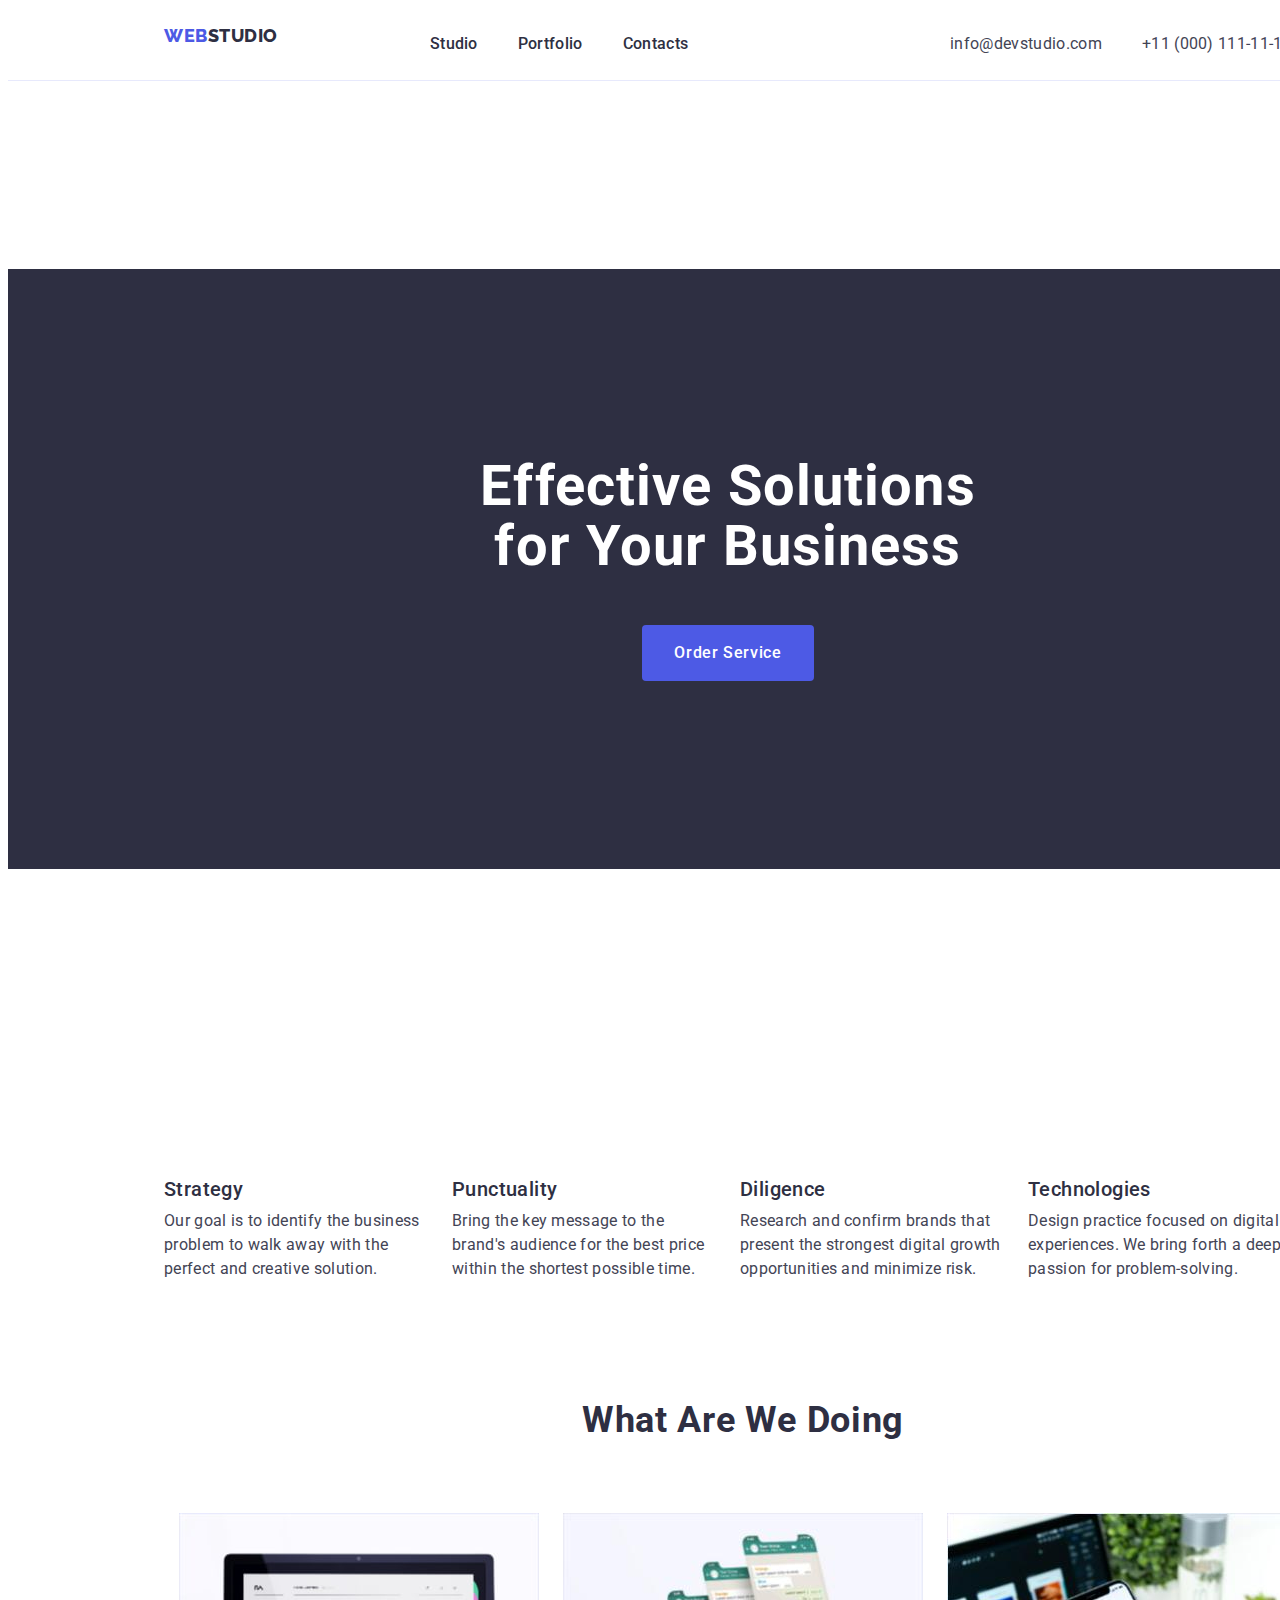
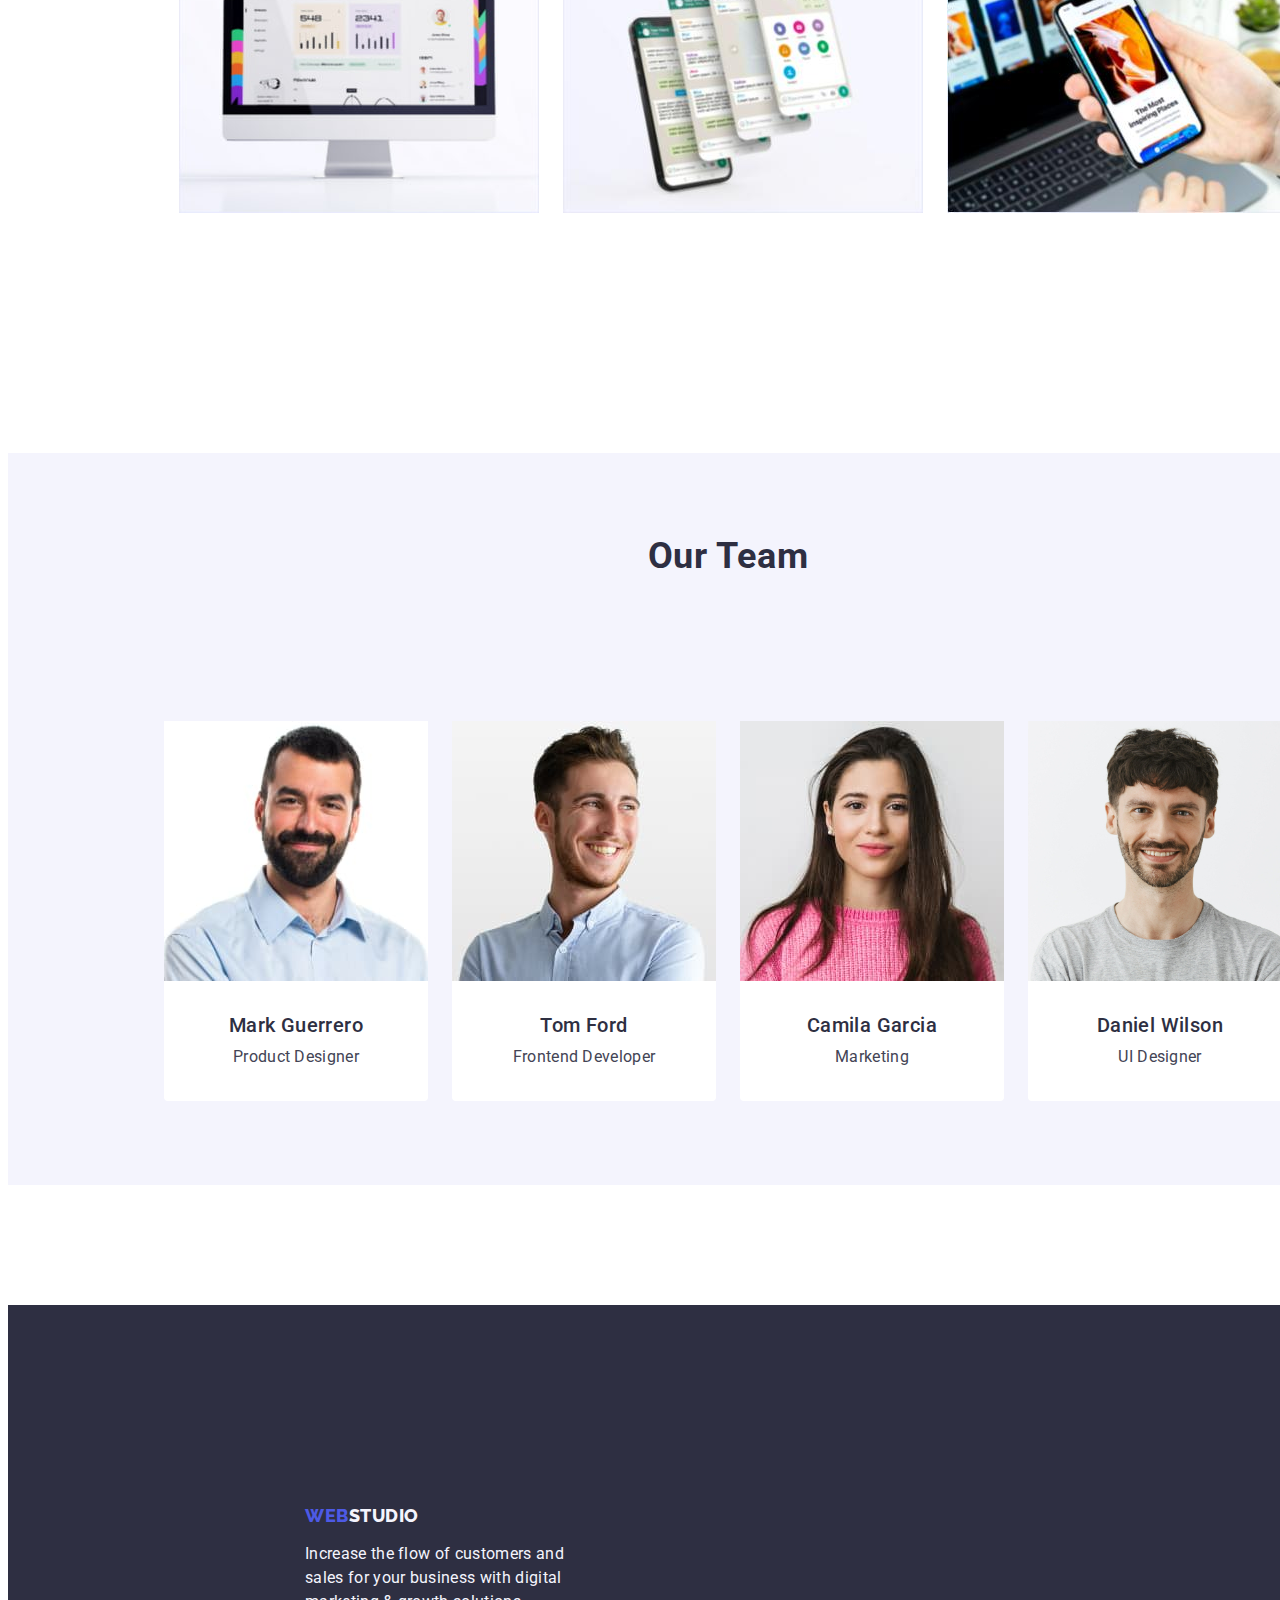
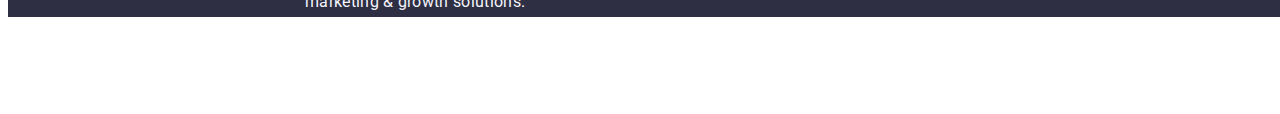
==== commit c041c703: "hm3 v5" ====
--- a/index.html
+++ b/index.html
@@ -5,8 +5,8 @@
         <meta charset="utf-8"/>
         <meta name="webstudio" content="Effective Solutions
 for Your Business"/>
+           <link rel="stylesheet" href="https://github.com/sindresorhus/modern-normalize.git/modern-normalize.css" />
            <link rel="stylesheet" href="./css/styles.css" />
-           <link rel="stylesheet" href="https://github.com/sindresorhus/modern-normalize" />
         <!--Font Raleway-->
            <link rel="preconnect" href="https://fonts.googleapis.com">
            <link rel="preconnect" href="https://fonts.gstatic.com" crossorigin>
@@ -25,7 +25,7 @@
     <body>
         <!--Header-->
         <header>
-            <div class="header conteiner">
+           <div class="header container">
             <!--Nav-->
             <nav class="header-nav">
                 <a class="logo-link link" href="./index.html">Web<span class="logo-navy">Studio</span></a>
@@ -52,14 +52,14 @@
                 </li>
             </ul>
             </address>
-            </div>
+           </div>
         </header>
 
         <!--Main part-->
         <main>
             <!--Section hello page-->
-            <section> 
-            <div class="section-hero conteiner">
+            <section class="hero-sect"> 
+            <div class="section-hero container">
                 <h1 class="hero-title">
                     Effective Solutions 
                     for Your Business
@@ -71,9 +71,9 @@
             </section>
             <!--Benefits-->
             <section class="section-benefits">
-                <div class="conteiner">
-                <h2 class="benefits-title visually-hidden">Benefits</h2>
-                <ul class="benefits-list list">
+                <div class="container">
+                 <h2 class="benefits-title visually-hidden">Benefits</h2>
+                 <ul class="benefits-list list">
                     <li class="benefit">
                         <h3 class="benefits-title-list">Strategy</h3>
                         <p class="text-benefits">
@@ -99,14 +99,15 @@
                             Design practice focused on digital experiences. We bring forth a deep passion for problem-solving.
                         </p>
                     </li>
-                </ul>
+                 </ul>
                 </div>
             </section>
+
             <!--What we are doing-->
             <section class="section-doing"> 
-              <div=class"conteiner">
-                <h2 class="doing-title">What are we doing</h2>
-                <ul class="doing-list list">
+               <div class="container">
+                 <h2 class="doing-title">What are we doing</h2>
+                 <ul class="doing-list list">
                     <li class="do-photo list">
                         <img src="./images/Rectangle71.jpg" alt="desctop" width="360">
                     </li>
@@ -116,12 +117,13 @@
                     <li class="do-photo list">
                         <img src="./images/img3.jpg" alt="screens of phone and desctop" width="360">
                     </li>
-                </ul>
-               </div> 
+                 </ul>
+               </div>
             </section>
+
             <!--Our team-->
             <section class="our-team">
-                <div class="section-team conteiner">
+                <div class="section-team container">
                 <h2 class="team-title">Our Team</h2>
                 <ul class="team-list list">
                     <li  class="team-block-list list">
@@ -159,7 +161,7 @@
        
         <!--Footer-->
         <footer class="footer">
-          <div class="footer-block conteiner">
+          <div class="footer-block container">
             <a class="logo-link footer-link link" href="./index.html">Web<span class="logo-white">Studio</span></a>
             <p class="text-footer">Increase the flow of customers and sales for your business with digital marketing & growth solutions.</p>
           </div>
--- a/css/styles.css
+++ b/css/styles.css
@@ -40,9 +40,10 @@
     height: 2076px;
 }
 
-.conteiner {
+.container {
     margin: 0 auto;
-    padding: 0 15px;
+    padding: 0 15px 0 15px;
+    width: 1158px;
 
 }
 
@@ -63,6 +64,11 @@
 }
 
 /* HEADER */
+
+header {
+    border-bottom: 1px solid var(--cornflower);
+}
+
 .header {
     background-color: var(--white);
     color: var(--navy-blue);
@@ -71,7 +77,7 @@
     justify-content: space-between;
     width: 1440px;
     height: 72px;
-    border-bottom: 1px solid var(--cornflower);
+    
     padding: 0 156px;
 }
 
@@ -149,6 +155,7 @@
 .address-link {
     text-decoration: none;
     color: var(--slate);
+    padding: 24px 0;
 }
 
 .address-link:hover{
@@ -162,6 +169,10 @@
 /*MAIN PART*/
 
 /*SECTION HERO*/
+
+.hero-sect {
+    padding: 188px 0;
+}
 
 .section-hero{
     display: flex;
@@ -201,7 +212,7 @@
     background-color: var(--iris);
 
     display: block;
-    min-width: 169;
+    min-width: 169px;
     height: 56px;
     border: none;
     padding: 16px 32px;
@@ -220,10 +231,7 @@
 /*SECTION BENEFITS*/
 
 .section-benefits{
-    padding-top: 120px;
-    padding-bottom: 120px;
-    padding-left: 156px;
-    padding-right: 156px;
+    padding: 120px 0;
 
 }
 
@@ -314,7 +322,8 @@
 /*OUR TEAM*/
 
 .our-team{
-    padding: 0;
+    padding-top: 120px;
+    padding-bottom: 120px;
 }
 
 .section-team{
@@ -338,6 +347,7 @@
     text-align: center;
     letter-spacing: 0.02em;
     text-transform: capitalize;
+    margin-bottom: 72px;
 }
 
 .team-list{
@@ -397,6 +407,7 @@
     line-height: 1.5;
     height: 312px;
     flex-shrink: 0;
+    padding: 100px 0;
 }
 
 .footer-block{
@@ -434,7 +445,8 @@
 /*PORTFOLIO*/
 
 .main-page {
-        
+    padding-top: 96px;
+    padding-bottom: 120px;
 }
 
 .main-portfolio {
@@ -503,6 +515,7 @@
     flex-wrap: wrap;
     row-gap: 48px;
     column-gap: 24px;
+    margin-bottom: 72px;
 }
 
 .list-projects {
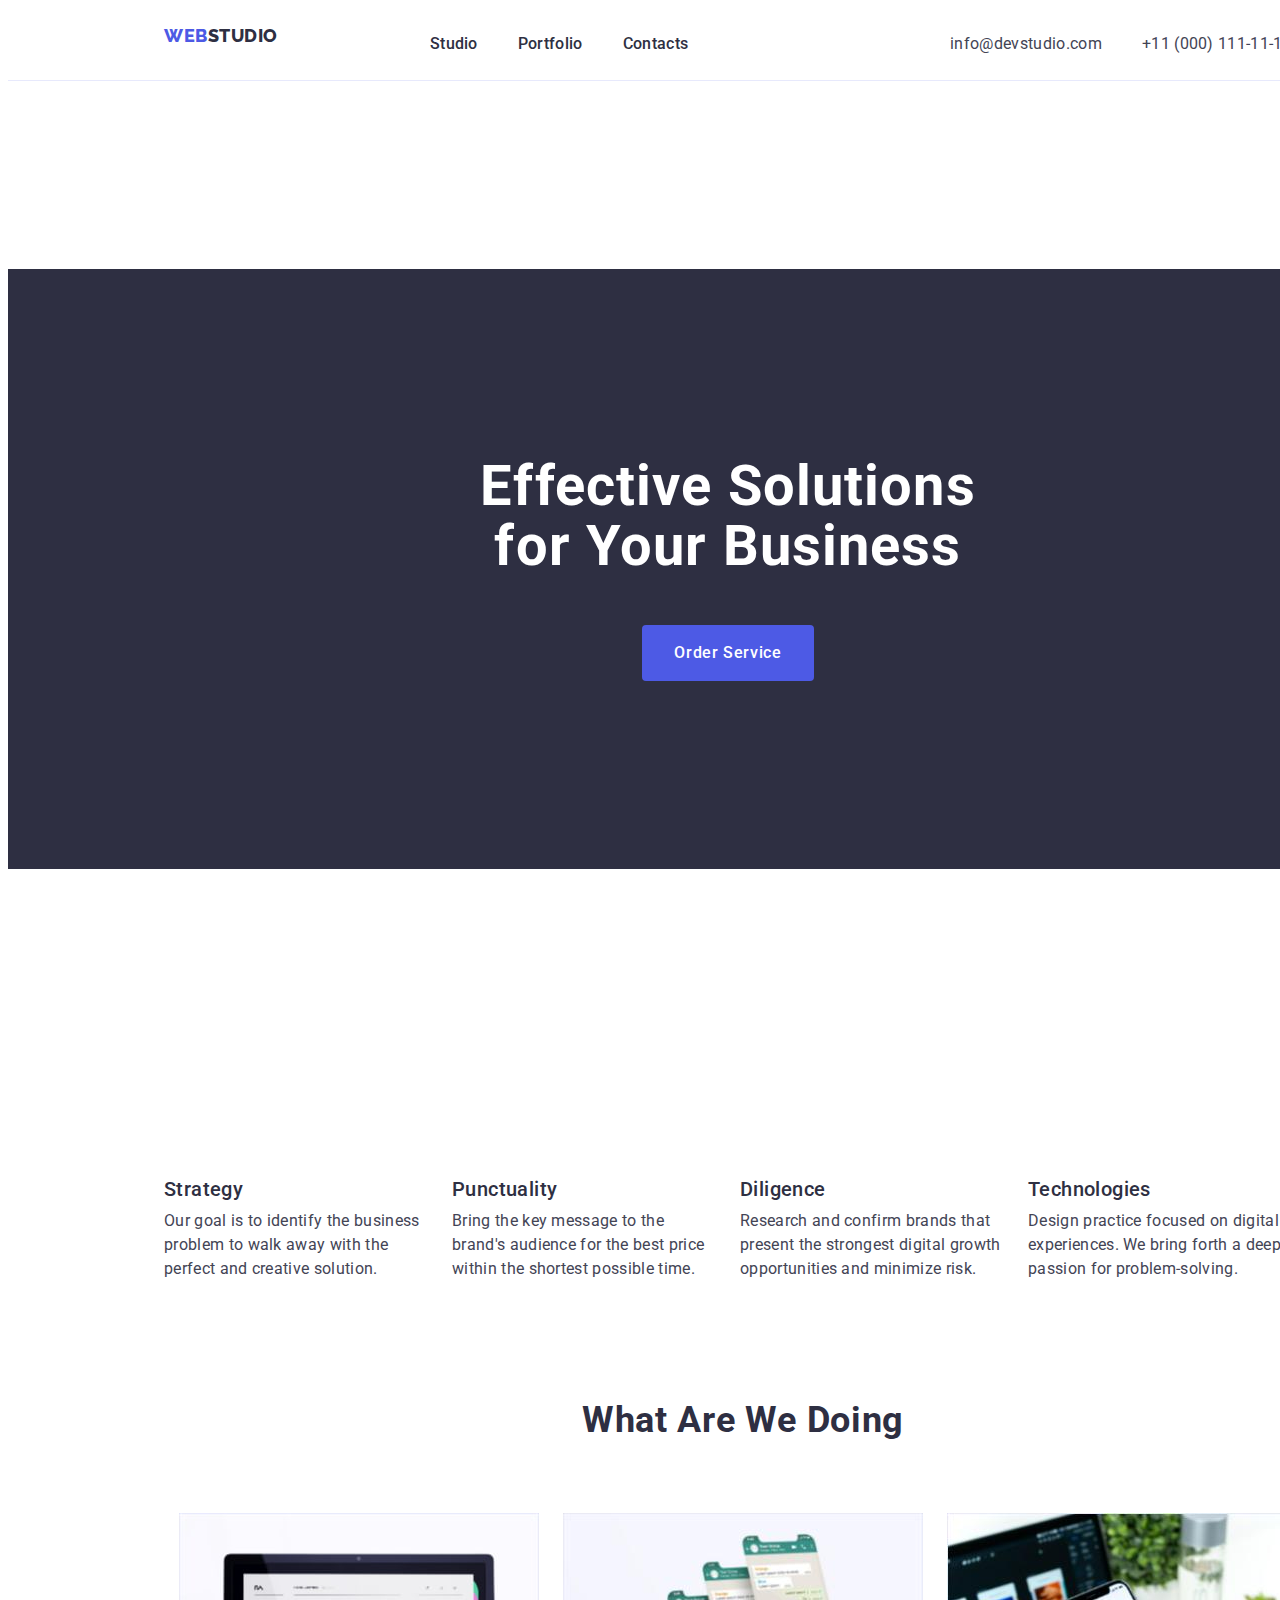
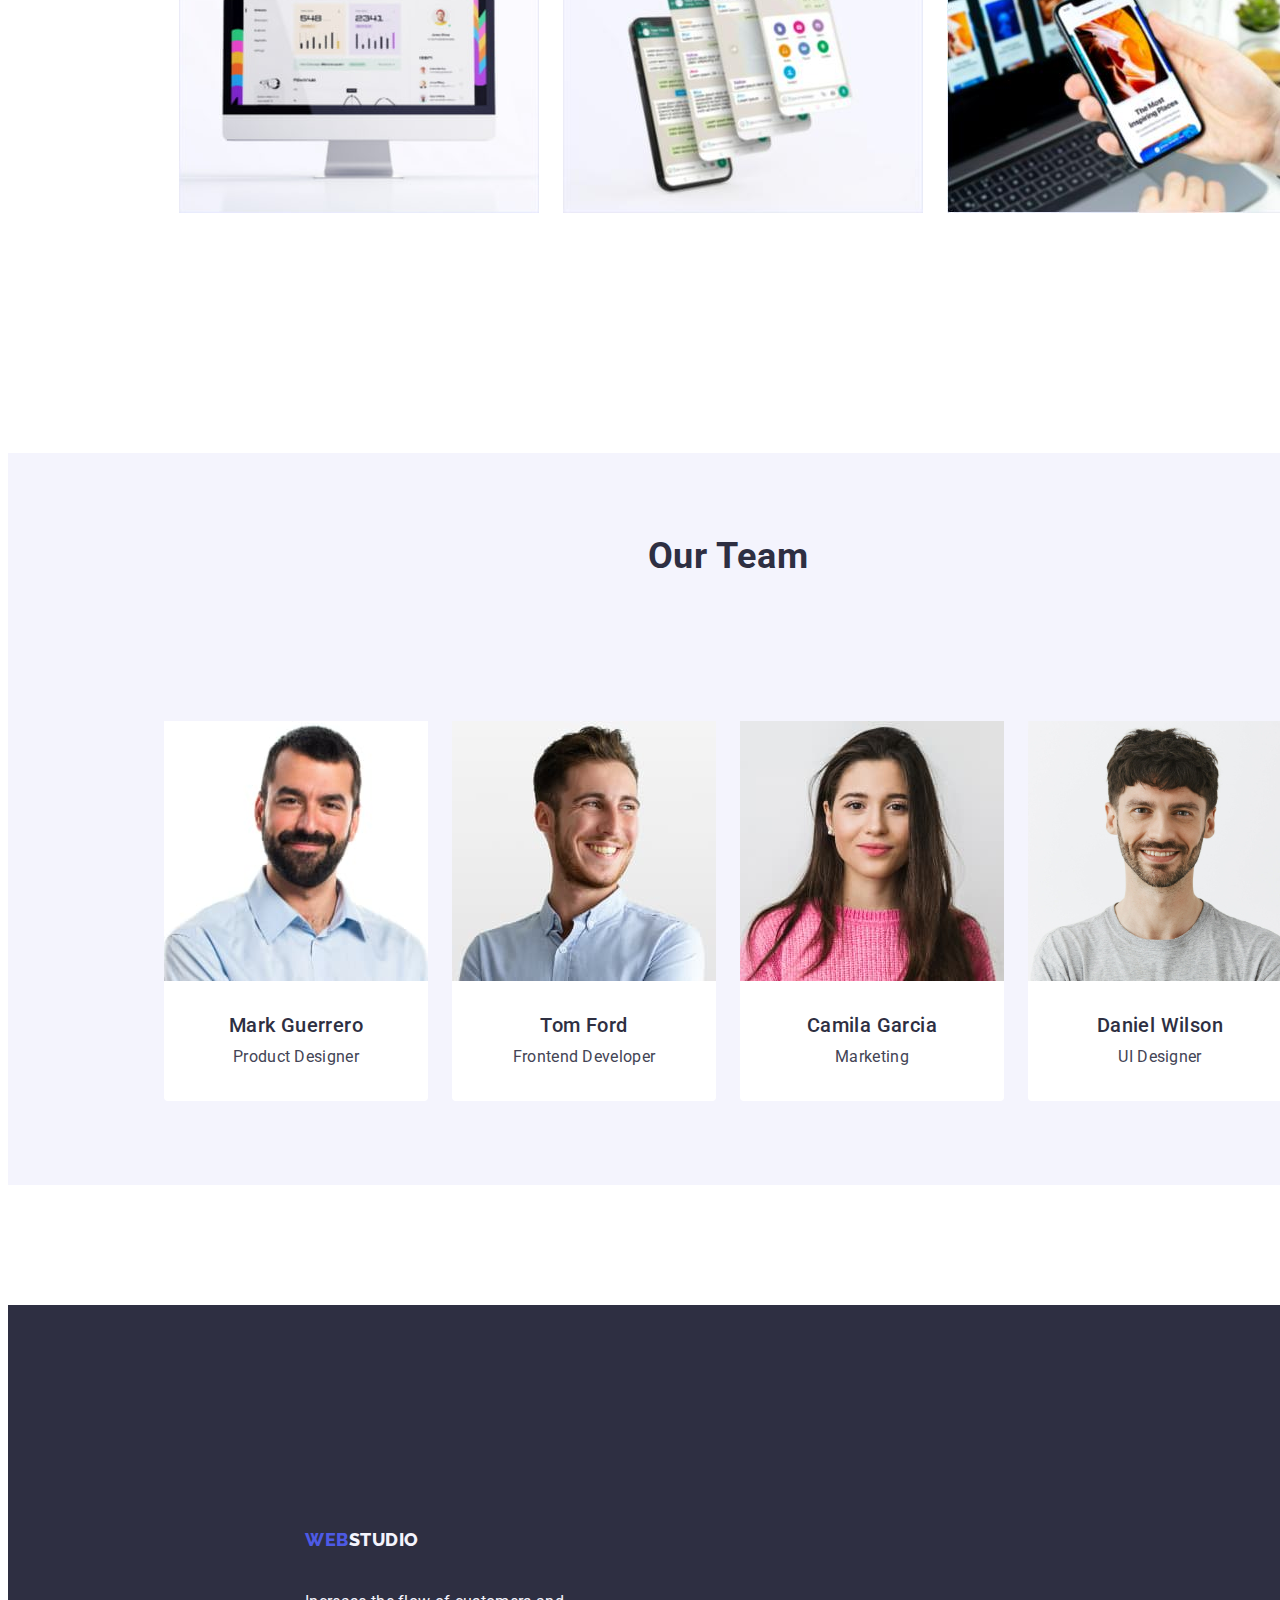
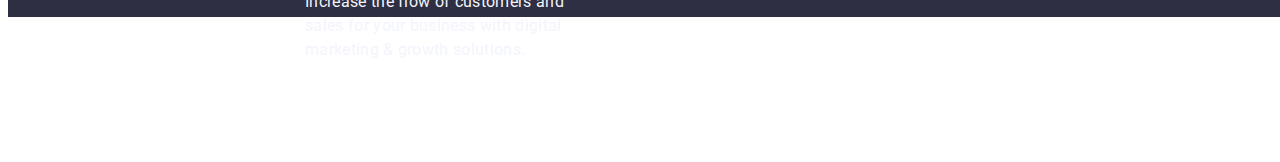
==== commit 7443cbce: "hm3 v7" ====
--- a/index.html
+++ b/index.html
@@ -5,7 +5,7 @@
         <meta charset="utf-8"/>
         <meta name="webstudio" content="Effective Solutions
 for Your Business"/>
-           <link rel="stylesheet" href="https://github.com/sindresorhus/modern-normalize.git/modern-normalize.css" />
+           <link rel="stylesheet" href=".css/modern-normalize.min.css" />
            <link rel="stylesheet" href="./css/styles.css" />
         <!--Font Raleway-->
            <link rel="preconnect" href="https://fonts.googleapis.com">
@@ -24,7 +24,7 @@
 
     <body>
         <!--Header-->
-        <header>
+        <header class="headport">
            <div class="header container">
             <!--Nav-->
             <nav class="header-nav">
--- a/css/styles.css
+++ b/css/styles.css
@@ -56,7 +56,8 @@
 }
 
 .link {
-    text-decoration: none
+    text-decoration: none;
+    padding: 24px 0;
 }
 
 .list {
@@ -65,7 +66,7 @@
 
 /* HEADER */
 
-header {
+.headport {
     border-bottom: 1px solid var(--cornflower);
 }
 
@@ -155,7 +156,8 @@
 .address-link {
     text-decoration: none;
     color: var(--slate);
-    padding: 24px 0;
+    padding-top: 24px;
+
 }
 
 .address-link:hover{
@@ -475,6 +477,7 @@
     align-items: flex-start;
     gap: 24px;
     align-content: center;
+    margin-bottom: 72px;
     
 }
 
@@ -516,6 +519,7 @@
     row-gap: 48px;
     column-gap: 24px;
     margin-bottom: 72px;
+    
 }
 
 .list-projects {
@@ -527,6 +531,7 @@
     gap: 32px;
     flex-shrink: 0;
     border: 1px solid var(--cornflower);
+    
 }
 
 .project-about {
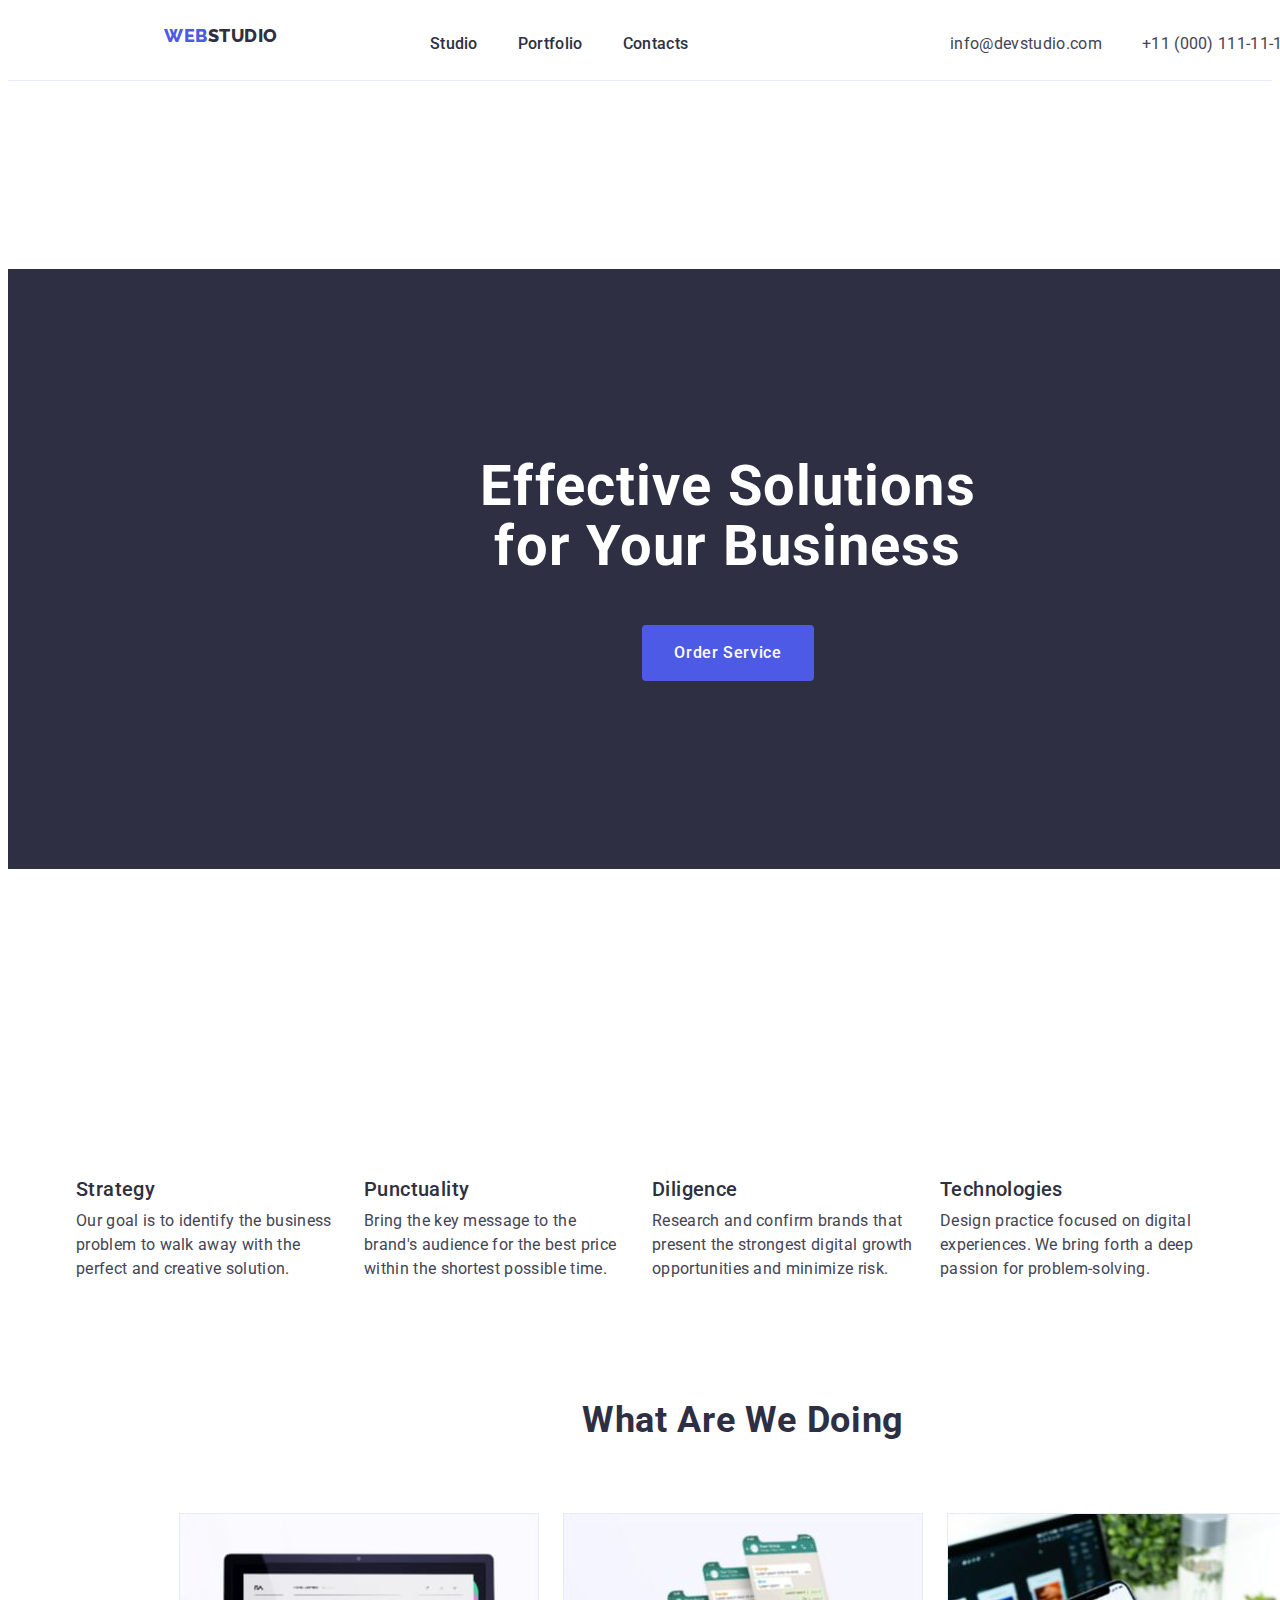
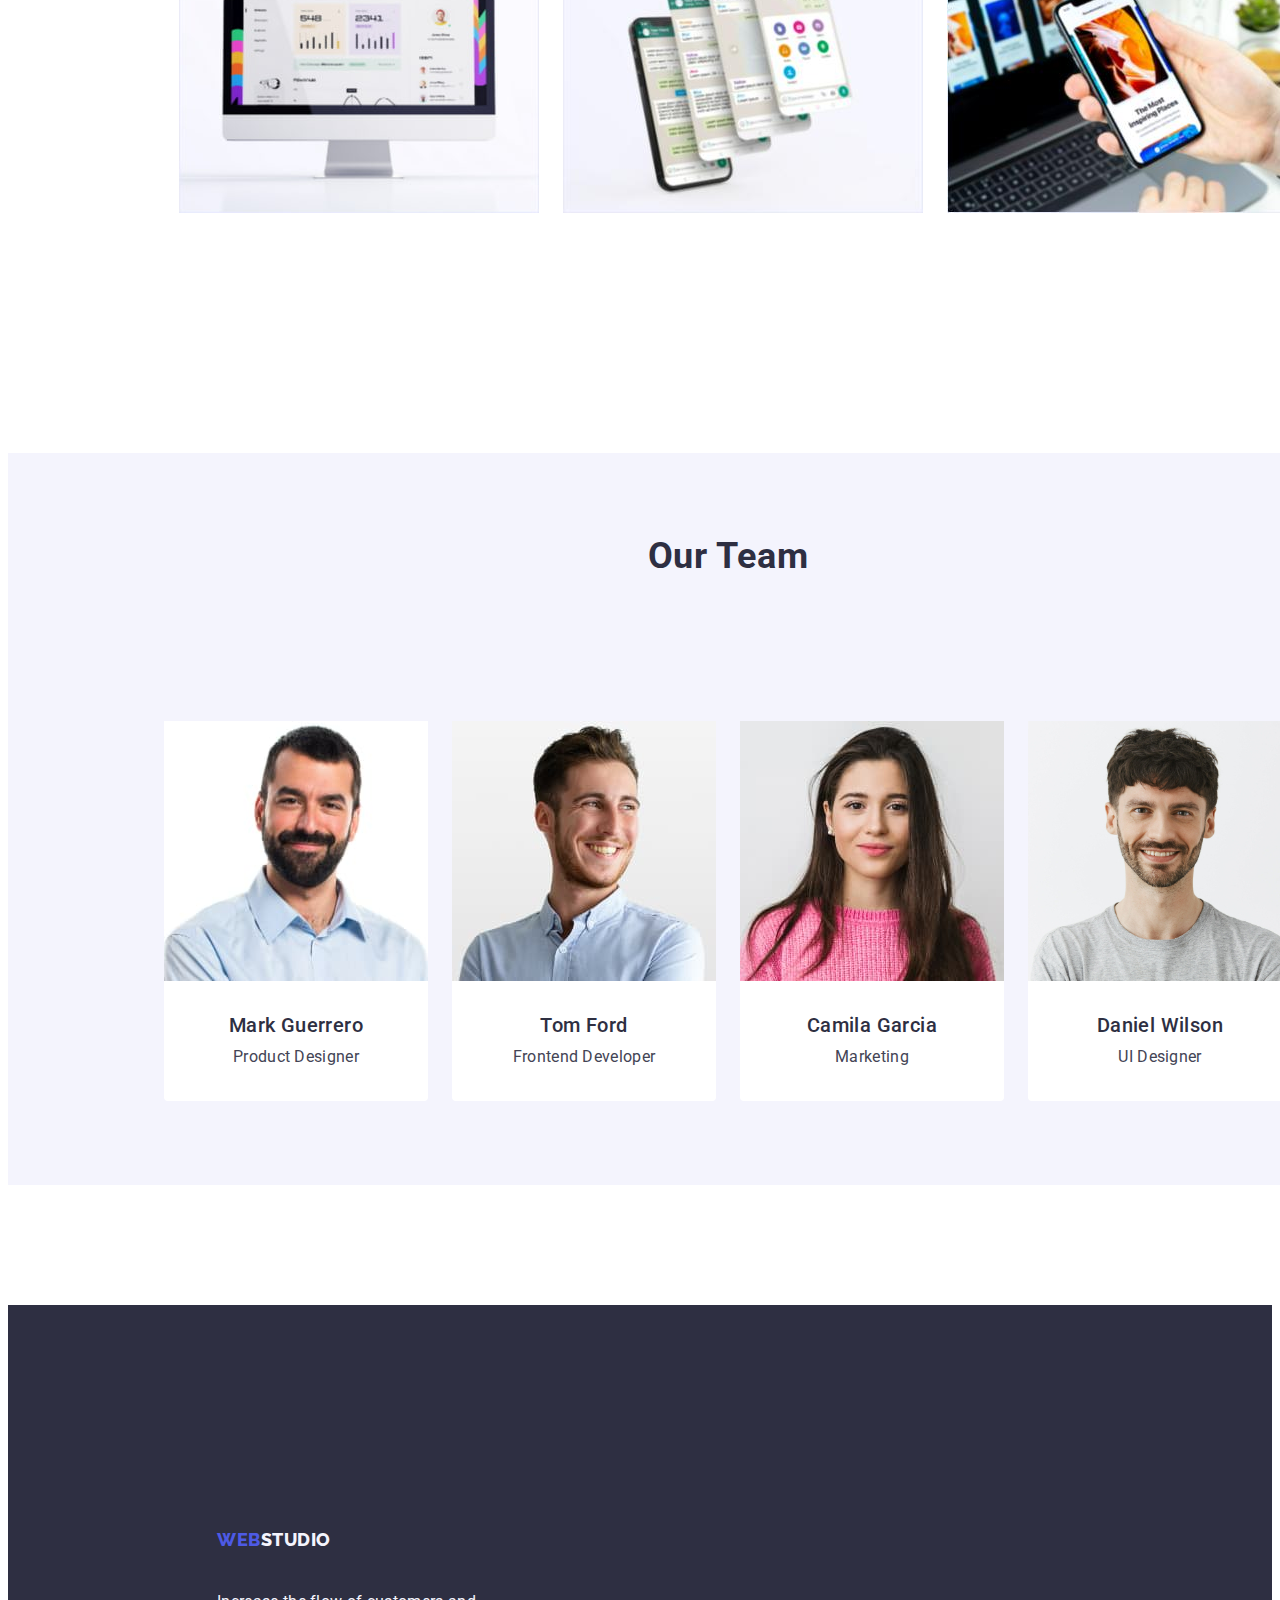
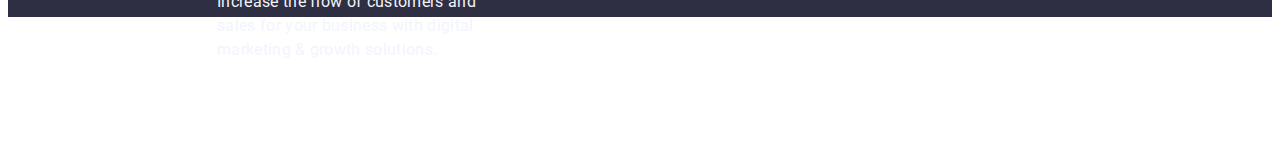
==== commit d05ca8f7: "hm3 v7" ====
--- a/index.html
+++ b/index.html
@@ -5,18 +5,13 @@
         <meta charset="utf-8"/>
         <meta name="webstudio" content="Effective Solutions
 for Your Business"/>
-           <link rel="stylesheet" href=".css/modern-normalize.min.css" />
-           <link rel="stylesheet" href="./css/styles.css" />
-        <!--Font Raleway-->
-           <link rel="preconnect" href="https://fonts.googleapis.com">
-           <link rel="preconnect" href="https://fonts.gstatic.com" crossorigin>
-           <link href="https://fonts.googleapis.com/css2?family=Montserrat:wght@400;700&family=Raleway:wght@800&display=swap"
-             rel="stylesheet">
-        <!--Font Roboto-->
+           <link rel="stylesheet" href="node_modules/modern-normalize/modern-normalize.css">
+           <link rel="stylesheet" href="./css/styles.css"/>
+        <!--Fonts-->
            <link rel="preconnect" href="https://fonts.googleapis.com">
            <link rel="preconnect" href="https://fonts.gstatic.com" crossorigin>
            <link
-             href="https://fonts.googleapis.com/css2?family=Montserrat:wght@400;700&family=Raleway:wght@800&family=Roboto:wght@400;500;700;900&display=swap"
+             href="https://fonts.googleapis.com/css2?family=Raleway:wght@800&family=Roboto:wght@400;500;700;900&display=swap"
              rel="stylesheet">
 
 
--- a/css/styles.css
+++ b/css/styles.css
@@ -36,8 +36,10 @@
     color: var(--slate);
     background-color: var(--white);
     letter-spacing: 0.02em;
+    /*
     width: 1440px;
     height: 2076px;
+    */
 }
 
 .container {
@@ -123,6 +125,7 @@
     font-size: 16px;
     line-height: 1.5;
     letter-spacing: 0.02em;
+    padding: 24px 0;
 }
 
 .header-link:hover{
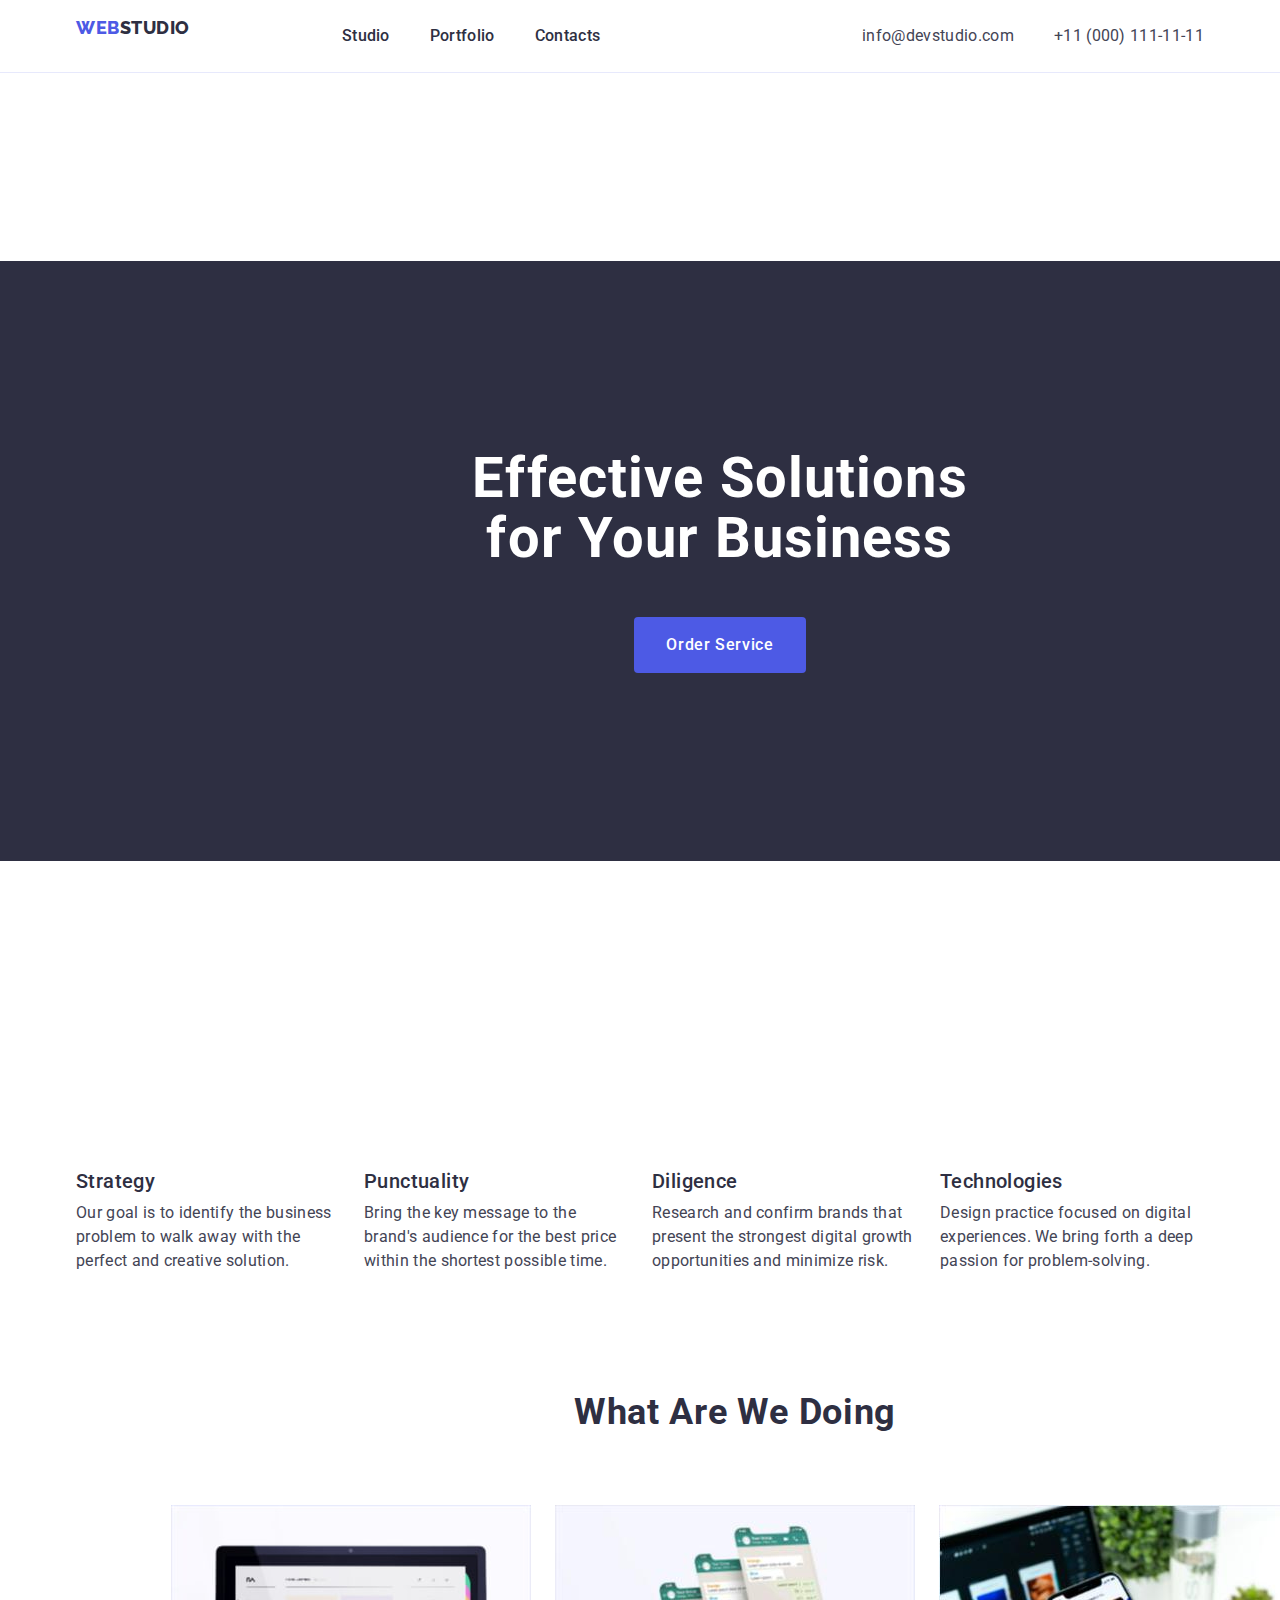
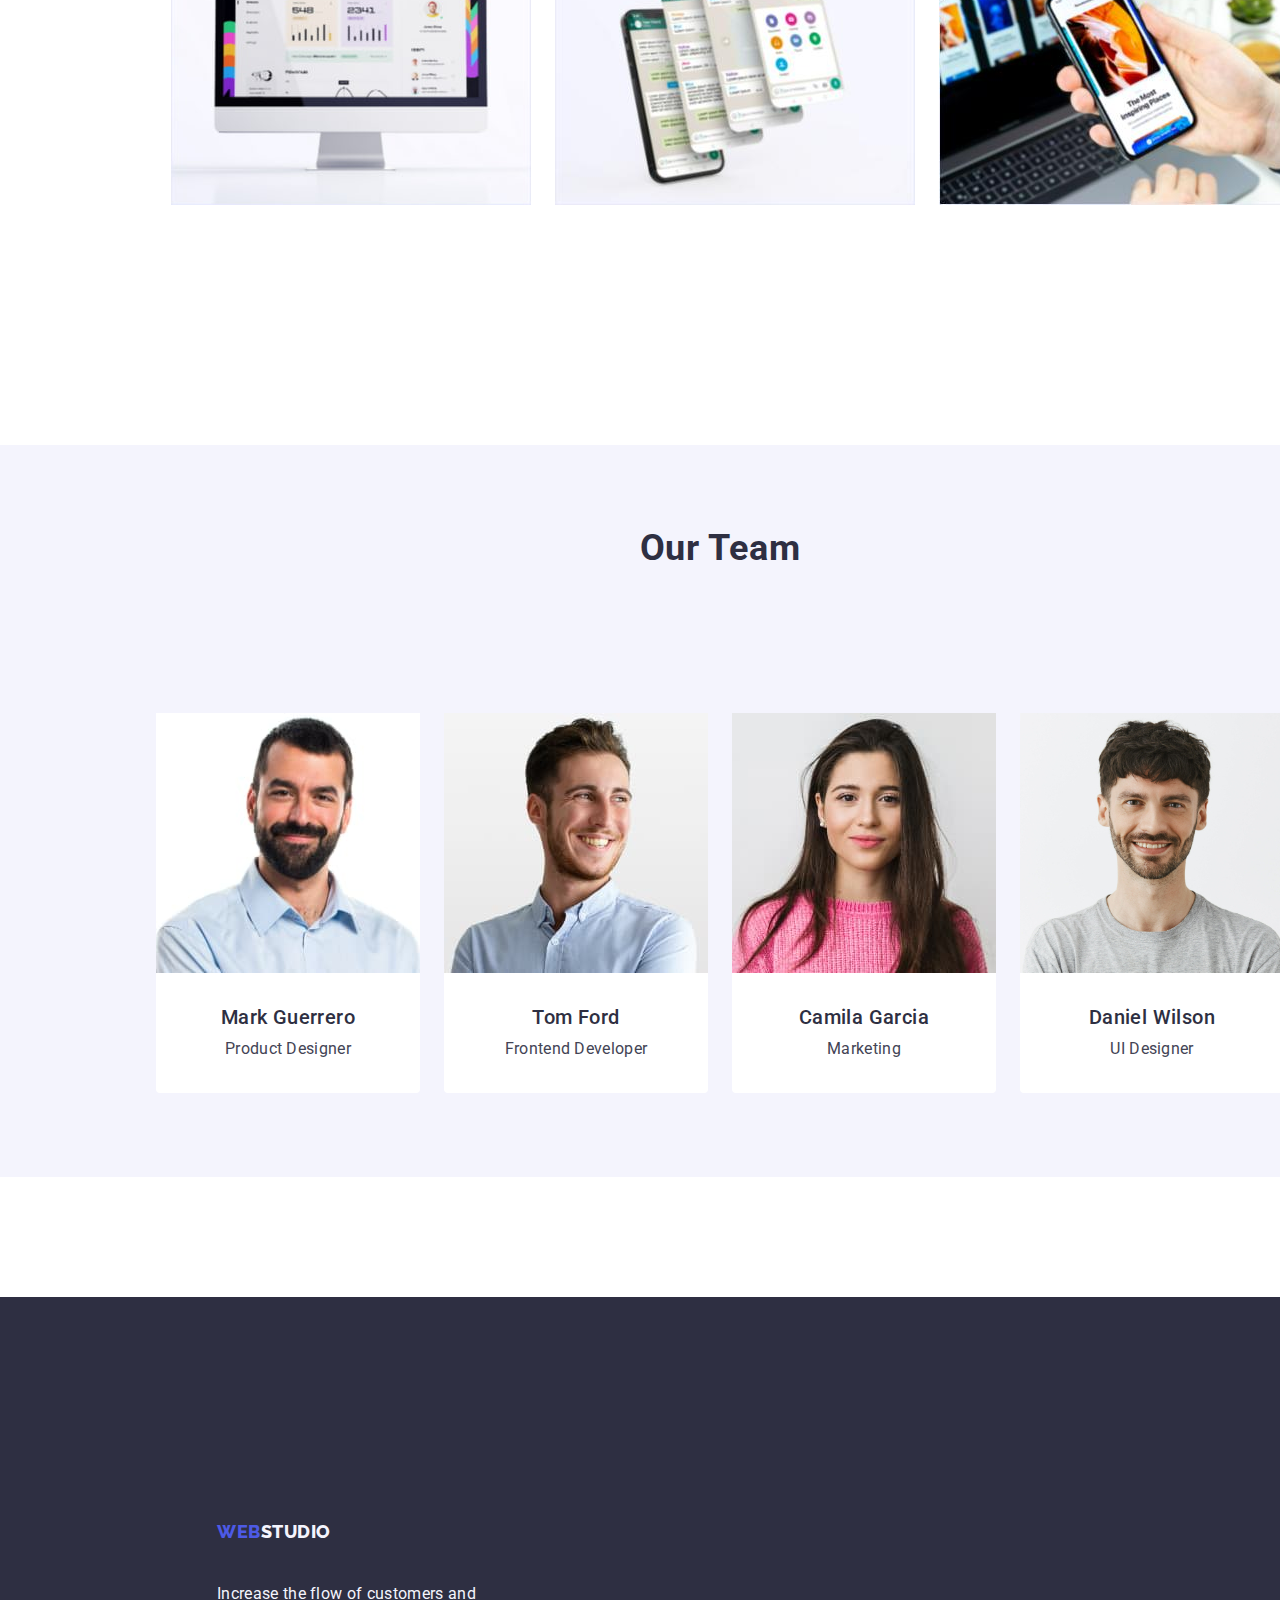
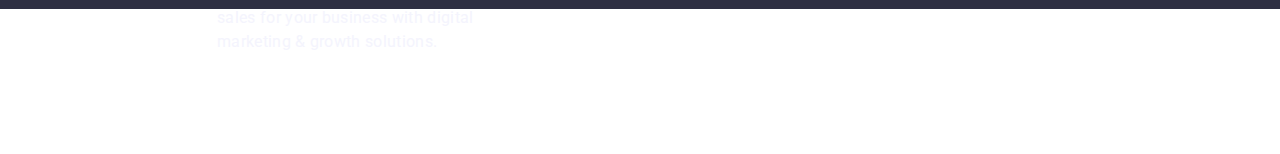
==== commit d915c78e: "hm v8" ====
--- a/index.html
+++ b/index.html
@@ -5,7 +5,7 @@
         <meta charset="utf-8"/>
         <meta name="webstudio" content="Effective Solutions
 for Your Business"/>
-           <link rel="stylesheet" href="node_modules/modern-normalize/modern-normalize.css">
+           <link rel="stylesheet" href="./css/modern-normalize.min.css">
            <link rel="stylesheet" href="./css/styles.css"/>
         <!--Fonts-->
            <link rel="preconnect" href="https://fonts.googleapis.com">
--- a/css/styles.css
+++ b/css/styles.css
@@ -78,10 +78,10 @@
     display: flex;
     align-items: center;
     justify-content: space-between;
-    width: 1440px;
     height: 72px;
-    
+    /*
     padding: 0 156px;
+    */
 }
 
 .header-nav {
